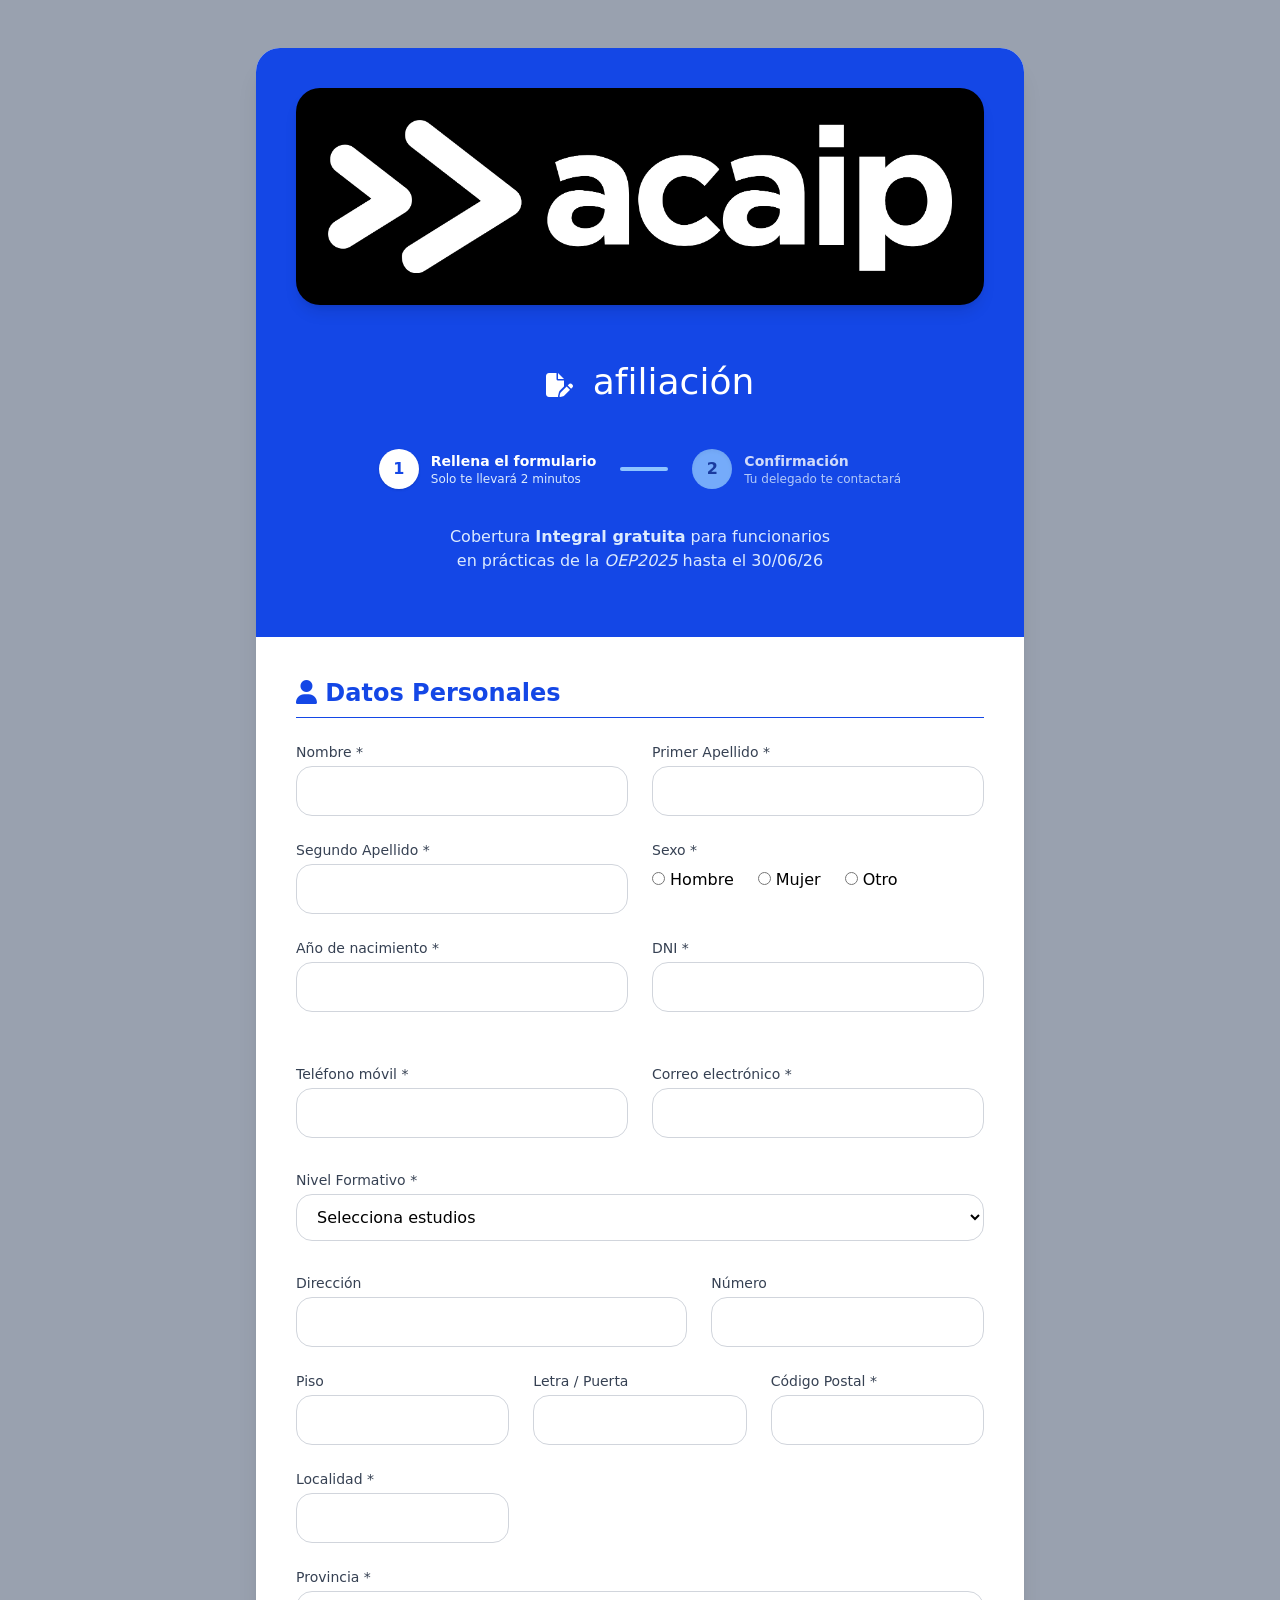
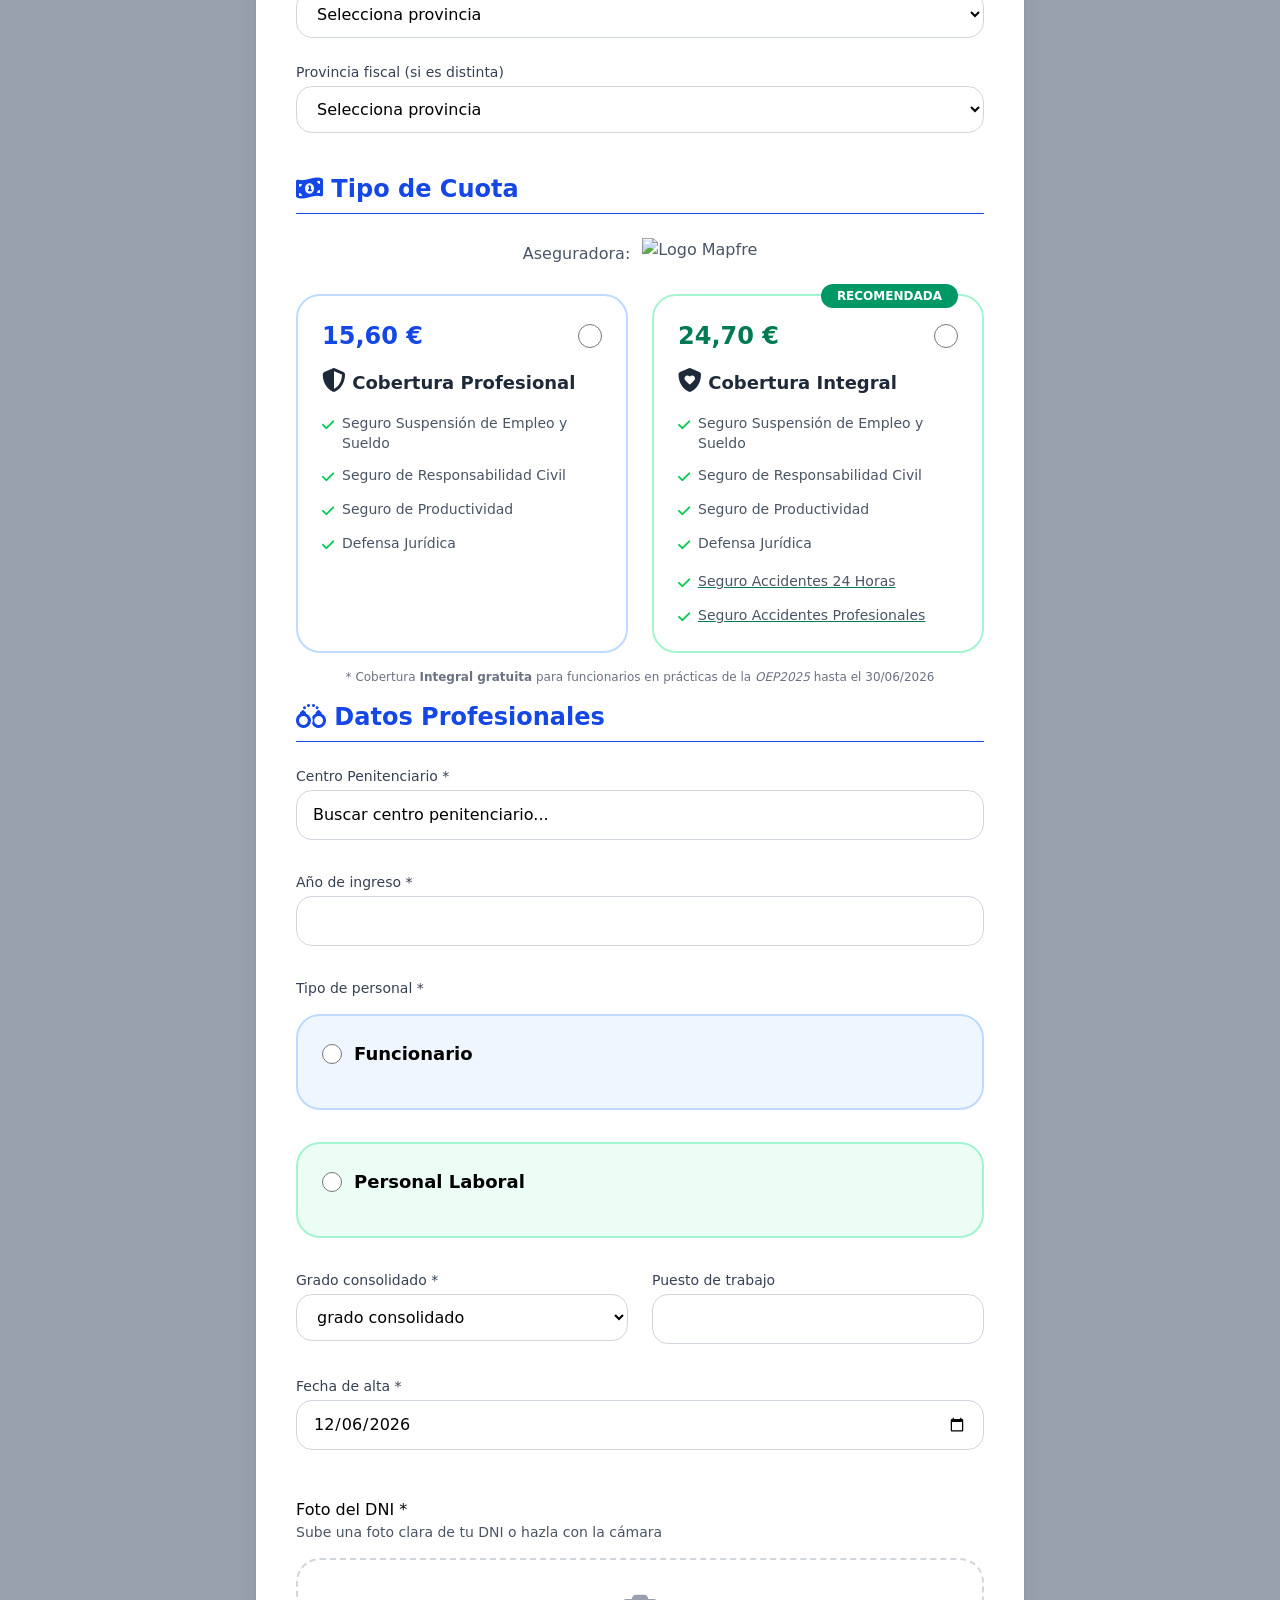
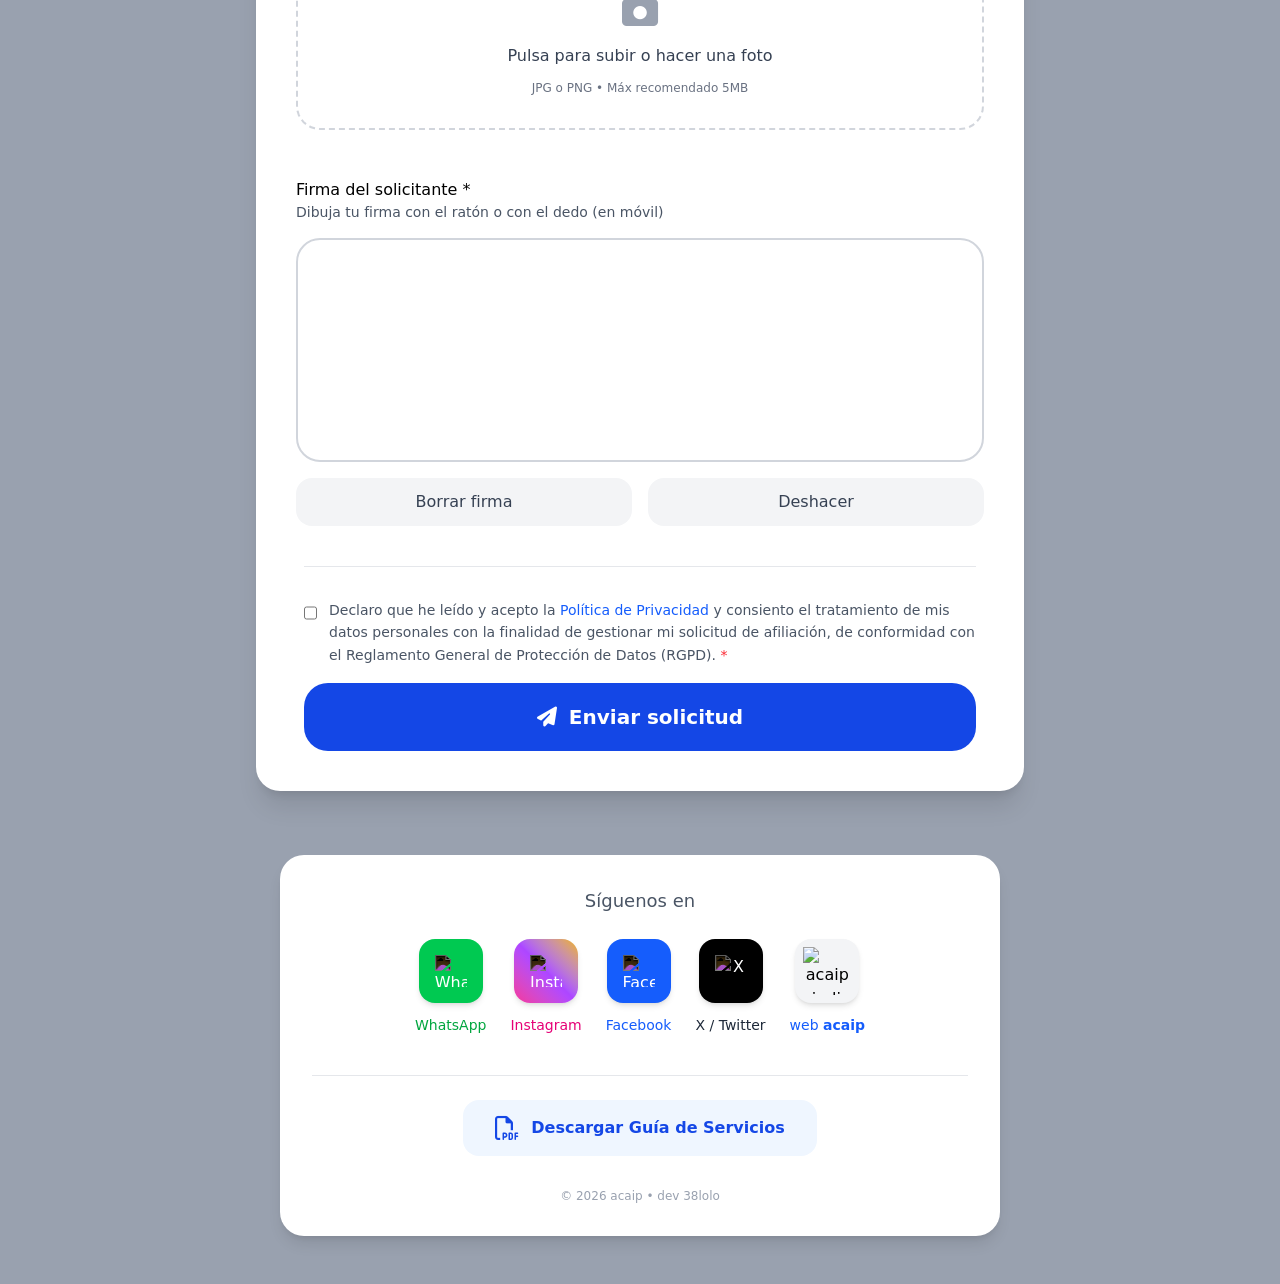
==== afiliate.html @ 7a41919f "landing y noticias" ====
<!DOCTYPE html>
<html lang="es">
    <head>
        <meta charset="UTF-8">
        <meta name="viewport" content="width=device-width, initial-scale=1.0">
        <title>Formulario de Afiliación</title>
        <link rel="stylesheet" href="https://cdnjs.cloudflare.com/ajax/libs/font-awesome/6.6.0/css/all.min.css">
        <link rel="stylesheet" href="./src/output.css">
        <link rel="icon" href="./assets/icons/favicon.ico">
        <link rel="icon" type="image/png" sizes="32x32" href="./assets/icons/favicon-32x32.png">
        <link rel="icon" type="image/png" sizes="16x16" href="./assets/icons/favicon-16x16.png">
        <link rel="apple-touch-icon" href="./assets/icons/apple-touch-icon.png">
        <link rel="manifest" href="site.webmanifest">
        
    </head>
    <body class="bg-gray-400 py-12 px-4">
        <div class="max-w-3xl mx-auto bg-white rounded-3xl shadow-xl overflow-hidden">
            <div class="block bg-blue-700 text-white p-10 text-center">
                
                
                <div class="logo-wrap">
                    <div class="block rounded-3xl shadow-lg p-8 text-center bg-black">
                        <img src="./assets/acaip.webp" alt="logo-acaip">
                    </div>
                </div>
                <br><br>
                <h1 class="text-4xl"><i class="fa-solid fa-file-pen text-2xl p-5"></i>afiliación</h1>
                <!--<h1 class="text-3xl"><i class="fa-solid fa-building-flag text-2xl"></i> C.P. Castellón</h1>-->
                <div class="mt-8 flex items-center justify-center gap-6">

                <!-- PASO 1 -->
                <div class="flex items-center gap-3">
                    <div class="w-10 h-10 rounded-full bg-white text-blue-700 flex items-center justify-center font-bold shadow">
                        1
                    </div>
                    <div class="text-left">
                        <p class="text-sm font-semibold">Rellena el formulario</p>
                        <p class="text-xs text-blue-100">Solo te llevará 2 minutos</p>
                    </div>
                </div>

                <!-- Línea -->
                <div class="w-12 h-1 bg-blue-300 rounded-full"></div>

                <!-- PASO 2 -->
                <div class="flex items-center gap-3 opacity-80">
                    <div class="w-10 h-10 rounded-full bg-blue-300 text-blue-900 flex items-center justify-center font-bold shadow-inner">
                        2
                    </div>
                    <div class="text-left">
                        <p class="text-sm font-semibold">Confirmación</p>
                        <p class="text-xs text-blue-100">Tu delegado te contactará</p>
                    </div>
                </div>

            </div>
                
                <!--<p class="mt-3 text-blue-100 text-lg">Por favor, rellena todos los datos con exactitud.</p>-->
                <br>
            
                <p class="mt-3 text-blue-100 text-normal text-balance">Cobertura <strong> Integral gratuita</strong> para funcionarios en prácticas de la <em>OEP2025</em> hasta el 30/06/26</p><br>
                
            </div>
            
            <form id="afiliacion-form" class="p-10 space-y-10">
                <input type="hidden" name="tiempo_fin" id="tiempo_fin">
                <!-- ==================== DATOS PERSONALES ==================== -->
                <div>
                    <h2 class="text-2xl font-bold text-blue-700 border-b pb-2 mb-6"><i class="fa-solid fa-user"></i> Datos Personales</h2>
                    <div class="grid grid-cols-1 md:grid-cols-2 gap-6">
                        <div>
                            <label class="block text-sm font-medium text-gray-700 mb-1">Nombre *</label>
                            <input type="text" id="nombre" name="nombre" required class="w-full px-4 py-3 border border-gray-300 rounded-2xl focus:outline-none focus:border-blue-500">
                        </div>
                        <div>
                            <label class="block text-sm font-medium text-gray-700 mb-1">Primer Apellido *</label>
                            <input type="text" id="apellido1" name="apellido1" required class="w-full px-4 py-3 border border-gray-300 rounded-2xl focus:outline-none focus:border-blue-500">
                        </div>
                        <div>
                            <label class="block text-sm font-medium text-gray-700 mb-1">Segundo Apellido *</label>
                            <input type="text" id="apellido2" name="apellido2" required class="w-full px-4 py-3 border border-gray-300 rounded-2xl focus:outline-none focus:border-blue-500">
                        </div>
                        <div>
                            <label class="block text-sm font-medium text-gray-700 mb-1">Sexo *</label>
                            <div class="flex gap-6 mt-2">
                                <label><input type="radio" name="sexo" value="Hombre" required> Hombre</label>
                                <label><input type="radio" name="sexo" value="Mujer"> Mujer</label>
                                <label><input type="radio" name="sexo" value="Otro"> Otro</label>
                            </div>
                        </div>
                        <div>
                            <label class="block text-sm font-medium text-gray-700 mb-1">Año de nacimiento *</label>
                            <input type="number" id="ano_nacimiento" name="ano_nacimiento" min="1900" max="2026" required class="w-full px-4 py-3 border border-gray-300 rounded-2xl focus:outline-none focus:border-blue-500">
                        </div>
                        <div>
                            <label class="block text-sm font-medium text-gray-700 mb-1">DNI *</label>
                            <input type="text" id="nif" name="nif" maxlength="9" class="w-full px-4 py-3 border border-gray-300 rounded-2xl focus:outline-none focus:border-blue-500">
                            <p id="dni-error" class="text-red-500 text-sm mt-2 h-5 opacity-0 transition-opacity text-center">
                                DNI no válido
                            </p>
                        </div>
                        <div>
                            <label class="block text-sm font-medium text-gray-700 mb-1">Teléfono móvil *</label>
                            <input type="tel" id="telefono" name="telefono" required class="w-full px-4 py-3 border border-gray-300 rounded-2xl focus:outline-none focus:border-blue-500">
                        </div>
                        <div>
                            <label class="block text-sm font-medium text-gray-700 mb-1">Correo electrónico *</label>
                            <input type="email" id="email" name="email" required class="w-full px-4 py-3 border border-gray-300 rounded-2xl focus:outline-none focus:border-blue-500">
                        </div>
                    </div>

                    <div class="md:col-span-12 mt-8">
                            <label class="block text-sm font-medium text-gray-700 mb-1">Nivel Formativo *</label>
                            <select id="nivel_formativo" name="nivel_formativo" required class="w-full px-4 py-3 border border-gray-300 rounded-2xl focus:outline-none focus:border-blue-500">
                                <option value="">Selecciona estudios</option>
                                <option value="Bachiller">Bachiller</option>
                                <option value="Técnico Superior">Técnico Superior</option>
                                <option value="Graduado universitario">Graduado universitario</option>
                                <option value="Diplomatura">Diplomatura</option>
                                <option value="Licenciatura">Licenciatura</option>
                                <option value="Ingeniería">Ingeniería</option>
                                <option value="Doctorado">Doctorado</option>
                            </select>
                    </div>

                    <!-- Dirección completa -->
                    <div class="mt-8 grid grid-cols-1 md:grid-cols-12 gap-6">
                        <div class="md:col-span-7">
                            <label class="block text-sm font-medium text-gray-700 mb-1">Dirección</label>
                            <input type="text" id="direccion" name="direccion" class="w-full px-4 py-3 border border-gray-300 rounded-2xl focus:outline-none focus:border-blue-500">
                        </div>
                        <div class="md:col-span-5">
                            <label class="block text-sm font-medium text-gray-700 mb-1">Número</label>
                            <input type="text" id="numero" name="numero" class="w-full px-4 py-3 border border-gray-300 rounded-2xl focus:outline-none focus:border-blue-500">
                        </div>
                        <div class="md:col-span-4">
                            <label class="block text-sm font-medium text-gray-700 mb-1">Piso</label>
                            <input type="text" id="piso" name="piso" class="w-full px-4 py-3 border border-gray-300 rounded-2xl focus:outline-none focus:border-blue-500">
                        </div>
                        <div class="md:col-span-4">
                            <label class="block text-sm font-medium text-gray-700 mb-1">Letra / Puerta</label>
                            <input type="text" id="letra_puerta" name="letra_puerta" class="w-full px-4 py-3 border border-gray-300 rounded-2xl focus:outline-none focus:border-blue-500">
                        </div>
                        <div class="md:col-span-4">
                            <label class="block text-sm font-medium text-gray-700 mb-1">Código Postal *</label>
                            <input type="text" id="codigo_postal" name="codigo_postal" required pattern="[0-9]{5}" maxlength="5" inputmode="numeric" class="w-full px-4 py-3 border border-gray-300 rounded-2xl focus:outline-none focus:border-blue-500">
                        </div>
                        <div class="md:col-span-4">
                            <label class="block text-sm font-medium text-gray-700 mb-1">Localidad *</label>
                            <input type="text" id="localidad" name="localidad" required maxlength="30" class="w-full px-4 py-3 border border-gray-300 rounded-2xl focus:outline-none focus:border-blue-500">
                        </div>
                        <div class="md:col-span-12">
                            <label class="block text-sm font-medium text-gray-700 mb-1">Provincia *</label>
                            <select id="provincia" name="provincia" required class="w-full px-4 py-3 border border-gray-300 rounded-2xl focus:outline-none focus:border-blue-500">
                                <option value=""> Selecciona provincia</option>
                                <option value="Álava">Álava</option>
                                <option value="Albacete">Albacete</option>
                                <option value="Alicante">Alicante</option>
                                <option value="Almería">Almería</option>
                                <option value="Asturias">Asturias</option>
                                <option value="Ávila">Ávila</option>
                                <option value="Badajoz">Badajoz</option>
                                <option value="Baleares">Baleares</option>
                                <option value="Barcelona">Barcelona</option>
                                <option value="Burgos">Burgos</option>
                                <option value="Cáceres">Cáceres</option>
                                <option value="Cádiz">Cádiz</option>
                                <option value="Cantabria">Cantabria</option>
                                <option value="Castellón">Castellón</option>
                                <option value="Ciudad Real">Ciudad Real</option>
                                <option value="Córdoba">Córdoba</option>
                                <option value="A Coruña">A Coruña</option>
                                <option value="Cuenca">Cuenca</option>
                                <option value="Girona">Girona</option>
                                <option value="Granada">Granada</option>
                                <option value="Guadalajara">Guadalajara</option>
                                <option value="Guipúzcoa">Guipúzcoa</option>
                                <option value="Huelva">Huelva</option>
                                <option value="Huesca">Huesca</option>
                                <option value="Jaén">Jaén</option>
                                <option value="León">León</option>
                                <option value="Lleida">Lleida</option>
                                <option value="Lugo">Lugo</option>
                                <option value="Madrid">Madrid</option>
                                <option value="Málaga">Málaga</option>
                                <option value="Murcia">Murcia</option>
                                <option value="Navarra">Navarra</option>
                                <option value="Ourense">Ourense</option>
                                <option value="Palencia">Palencia</option>
                                <option value="Las Palmas">Las Palmas</option>
                                <option value="Pontevedra">Pontevedra</option>
                                <option value="La Rioja">La Rioja</option>
                                <option value="Salamanca">Salamanca</option>
                                <option value="Santa Cruz de Tenerife">Santa Cruz de Tenerife</option>
                                <option value="Segovia">Segovia</option>
                                <option value="Sevilla">Sevilla</option>
                                <option value="Soria">Soria</option>
                                <option value="Tarragona">Tarragona</option>
                                <option value="Teruel">Teruel</option>
                                <option value="Toledo">Toledo</option>
                                <option value="Valencia">Valencia</option>
                                <option value="Valladolid">Valladolid</option>
                                <option value="Vizcaya">Vizcaya</option>
                                <option value="Zamora">Zamora</option>
                                <option value="Zaragoza">Zaragoza</option>
                                <option value="Ceuta">Ceuta</option>
                                <option value="Melilla">Melilla</option>
                            </select>
                        </div>
                        <div class="md:col-span-12">
                            <label class="block text-sm font-medium text-gray-700 mb-1">Provincia fiscal (si es distinta)</label>
                            <select id="provincia_fiscal" name="provincia_fiscal" class="w-full px-4 py-3 border border-gray-300 rounded-2xl focus:outline-none focus:border-blue-500">
                                <option value=""> Selecciona provincia</option>
                                <option value="Álava">Álava</option>
                                <option value="Albacete">Albacete</option>
                                <option value="Alicante">Alicante</option>
                                <option value="Almería">Almería</option>
                                <option value="Asturias">Asturias</option>
                                <option value="Ávila">Ávila</option>
                                <option value="Badajoz">Badajoz</option>
                                <option value="Baleares">Baleares</option>
                                <option value="Barcelona">Barcelona</option>
                                <option value="Burgos">Burgos</option>
                                <option value="Cáceres">Cáceres</option>
                                <option value="Cádiz">Cádiz</option>
                                <option value="Cantabria">Cantabria</option>
                                <option value="Castellón">Castellón</option>
                                <option value="Ciudad Real">Ciudad Real</option>
                                <option value="Córdoba">Córdoba</option>
                                <option value="A Coruña">A Coruña</option>
                                <option value="Cuenca">Cuenca</option>
                                <option value="Girona">Girona</option>
                                <option value="Granada">Granada</option>
                                <option value="Guadalajara">Guadalajara</option>
                                <option value="Guipúzcoa">Guipúzcoa</option>
                                <option value="Huelva">Huelva</option>
                                <option value="Huesca">Huesca</option>
                                <option value="Jaén">Jaén</option>
                                <option value="León">León</option>
                                <option value="Lleida">Lleida</option>
                                <option value="Lugo">Lugo</option>
                                <option value="Madrid">Madrid</option>
                                <option value="Málaga">Málaga</option>
                                <option value="Murcia">Murcia</option>
                                <option value="Navarra">Navarra</option>
                                <option value="Ourense">Ourense</option>
                                <option value="Palencia">Palencia</option>
                                <option value="Las Palmas">Las Palmas</option>
                                <option value="Pontevedra">Pontevedra</option>
                                <option value="La Rioja">La Rioja</option>
                                <option value="Salamanca">Salamanca</option>
                                <option value="Santa Cruz de Tenerife">Santa Cruz de Tenerife</option>
                                <option value="Segovia">Segovia</option>
                                <option value="Sevilla">Sevilla</option>
                                <option value="Soria">Soria</option>
                                <option value="Tarragona">Tarragona</option>
                                <option value="Teruel">Teruel</option>
                                <option value="Toledo">Toledo</option>
                                <option value="Valencia">Valencia</option>
                                <option value="Valladolid">Valladolid</option>
                                <option value="Vizcaya">Vizcaya</option>
                                <option value="Zamora">Zamora</option>
                                <option value="Zaragoza">Zaragoza</option>
                                <option value="Ceuta">Ceuta</option>
                                <option value="Melilla">Melilla</option>
                            </select>
                        </div>
                    </div>
                </div>

                <!-- ==================== TIPO DE CUOTA CON COBERTURAS Y MAPFRE ==================== -->
                <div>
                    <h2 class="text-2xl font-bold text-blue-700 border-b pb-2 mb-6"><i class="fa-solid fa-money-bill-1-wave"></i> Tipo de Cuota</h2>
                    
                    <div class="mb-6 flex items-center justify-center gap-3 text-gray-600">
                        <span class="font-medium">Aseguradora:</span>
                        <img src="./assets/mapfre.svg" 
                            alt="Logo Mapfre" 
                            class="h-8 w-auto">
                    </div>

                    <div class="grid grid-cols-1 md:grid-cols-2 gap-6">
            
                    <!-- Cuota cobertura profesional A - 15,60€ -->
                    <label class="cursor-pointer group">
                        <div class="h-full p-6 border-2 border-blue-200 rounded-3xl hover:border-blue-500 transition-all bg-white">
                            <div class="flex items-center justify-between mb-4">
                                <div class="text-2xl font-bold text-blue-700">15,60 €</div>
                                <input type="radio" name="tipo_cuota" value="cuota A 15,60€" required 
                                    class="w-6 h-6 accent-blue-600">
                            </div>
                            <h3 class="font-semibold text-lg mb-4 text-gray-800"><i class="fa-solid fa-shield-halved text-2xl"></i> Cobertura Profesional</h3>
                            
                            <ul class="space-y-3 text-sm text-gray-600">
                                <li class="flex items-start gap-2"><span class="text-green-500 mt-0.5"><i class="fa-solid fa-check"></i></span> Seguro Suspensión de Empleo y Sueldo</li>
                                <li class="flex items-start gap-2"><span class="text-green-500 mt-0.5"><i class="fa-solid fa-check"></i></span> Seguro de Responsabilidad Civil</li>
                                <li class="flex items-start gap-2"><span class="text-green-500 mt-0.5"><i class="fa-solid fa-check"></i></span> Seguro de Productividad</li>
                                <li class="flex items-start gap-2"><span class="text-green-500 mt-0.5"><i class="fa-solid fa-check"></i></span> Defensa Jurídica</li>
                                
                            </ul>
                        </div>
                    </label>

                    <!-- Cobertura integral - 24,70€ -->
                    <label class="cursor-pointer group">
                        <div class="h-full p-6 border-2 border-emerald-200 rounded-3xl hover:border-emerald-600 transition-all bg-white relative">
                            <div class="absolute -top-3 right-6 bg-emerald-600 text-white text-xs font-bold px-4 py-1 rounded-full">
                                RECOMENDADA
                            </div>
                            
                            <div class="flex items-center justify-between mb-4">
                                <div class="text-2xl font-bold text-emerald-700">24,70 €</div>
                                <input type="radio" name="tipo_cuota" value="cuota B 24,70€" 
                                    class="w-6 h-6 accent-emerald-600">
                            </div>
                            <h3 class="font-semibold text-lg mb-4 text-gray-800"><i class="fa-solid fa-shield-heart text-2xl"></i> Cobertura <strong>Integral</strong></h3>
                            
                            <ul class="space-y-3 text-sm text-gray-600">
                                <li class="flex items-start gap-2"><span class="text-green-500 mt-0.5"><i class="fa-solid fa-check"></i></span> Seguro Suspensión de Empleo y Sueldo</li>
                                <li class="flex items-start gap-2"><span class="text-green-500 mt-0.5"><i class="fa-solid fa-check"></i></span> Seguro de Responsabilidad Civil</li>
                                <li class="flex items-start gap-2"><span class="text-green-500 mt-0.5"><i class="fa-solid fa-check"></i></span> Seguro de Productividad</li>
                                <li class="flex items-start gap-2"><span class="text-green-500 mt-0.5"><i class="fa-solid fa-check"></i></span> Defensa Jurídica</li>
                            </ul>
                            <ul class="space-y-3 text-sm text-gray-600 mt-4 underline decoration-emerald-700">
                                <li class="flex items-start gap-2"><span class="text-green-500 mt-0.5"><i class="fa-solid fa-check"></i></span> Seguro Accidentes 24 Horas</li>
                                <li class="flex items-start gap-2"><span class="text-green-500 mt-0.5"><i class="fa-solid fa-check"></i></span> Seguro Accidentes Profesionales</li>
                            </ul>
                        </div>
                    </label>
                </div>
    
                <p class="text-center text-xs text-gray-500 mt-4 mb-4">
                    * Cobertura <strong> Integral gratuita</strong> para funcionarios en prácticas de la <em>OEP2025</em> hasta el 30/06/2026
                </p>
        

                <!-- ==================== DATOS PROFESIONALES ==================== -->
                <div>
                    <!--SECCION TITULO-->
                    <h2 class="text-2xl font-bold text-blue-700 border-b pb-2 mb-6"><i class="fa-solid fa-handcuffs"></i> Datos Profesionales</h2>
                    
                    <div class="space-y-8">
                        <!-- ==================== CENTRO PENITENCIARIO CON BÚSQUEDA ==================== -->
                        <div>
                            <label class="block text-sm font-medium text-gray-700 mb-1">Centro Penitenciario *</label>
                            
                            <div class="relative" id="centro-wrapper">
                                <!-- Input visible con búsqueda -->
                                <input type="text" 
                                    id="centro-search"
                                    placeholder="Buscar centro penitenciario..." 
                                    class="w-full px-4 py-3 border border-gray-300 rounded-2xl focus:outline-none focus:border-blue-500 bg-white cursor-pointer"
                                    required>
                                
                                <!-- Valor oculto que se enviará en el formulario -->
                                <input type="hidden" name="centro_penitenciario" id="centro-value">
                                
                                <!-- Lista desplegable con búsqueda -->
                                <div id="centro-list" 
                                    class="hidden absolute z-50 w-full mt-2 bg-white border border-gray-300 rounded-3xl shadow-xl max-h-80 overflow-auto py-2">
                                    
                                    <div class="px-4 py-2 text-xs text-gray-500 border-b"> tu centro</div>
                                    
                                    <!-- Aquí se generan todos los centros dinámicamente -->
                                </div>
                            </div>
                        </div>
                        <div>
                            <label class="block text-sm font-medium text-gray-700 mb-1">Año de ingreso *</label>
                            <input type="number" id="ano_ingreso" name="ano_ingreso" min="1970" max="2026" required class="w-full px-4 py-3 border border-gray-300 rounded-2xl focus:outline-none focus:border-blue-500">
                        </div>

                        <!-- Tipo de personal (separado en dos apartados) -->
                        <div>
                            <label class="block text-sm font-medium text-gray-700 mb-4">Tipo de personal *</label>
                            
                            <!-- Apartado Funcionario -->
                            <div class="mb-8 p-6 border-2 border-blue-200 rounded-3xl bg-blue-50">
                                <label class="flex items-center gap-3 text-lg font-semibold mb-4">
                                    <input type="radio" name="tipo_personal" value="Funcionario" required class="w-5 h-5 accent-blue-600">
                                    <span>Funcionario</span>
                                </label>
                                
                                <div id="grupo-funcionario" class="hidden pl-8 space-y-4">
                                    <p class="text-sm font-medium text-gray-700">Grupo:</p>
                                    <div class="grid grid-cols-2 gap-4">
                                        <label class="flex items-center gap-2"><input type="radio" name="grupo" value="A1" class="accent-blue-600"> A1</label>
                                        <label class="flex items-center gap-2"><input type="radio" name="grupo" value="A2" class="accent-blue-600"> A2</label>
                                        <label class="flex items-center gap-2"><input type="radio" name="grupo" value="C1" class="accent-blue-600"> C1</label>
                                        <label class="flex items-center gap-2"><input type="radio" name="grupo" value="C2" class="accent-blue-600"> C2</label>
                                    </div>
                                    <label class="flex items-center gap-2 mt-3">
                                        <input type="checkbox" id="en_practicas" name="en_practicas"> En prácticas
                                    </label>
                                </div>
                            </div>

                            <!-- Apartado Personal Laboral -->
                            <div class="p-6 border-2 border-emerald-200 rounded-3xl bg-emerald-50">
                                <label class="flex items-center gap-3 text-lg font-semibold mb-4">
                                    <input type="radio" name="tipo_personal" value="Personal Laboral" class="w-5 h-5 accent-emerald-600">
                                    <span>Personal Laboral</span>
                                </label>
                                
                                <div id="grupo-laboral" class="hidden pl-8 space-y-4">
                                    <p class="text-sm font-medium text-gray-700">Grupo:</p>
                                    <div class="grid grid-cols-2 gap-4">
                                        <label class="flex items-center gap-2"><input type="radio" name="grupo" value="M3" class="accent-emerald-600"> M3</label>
                                        <label class="flex items-center gap-2"><input type="radio" name="grupo" value="M2" class="accent-emerald-600"> M2</label>
                                        <label class="flex items-center gap-2"><input type="radio" name="grupo" value="M1" class="accent-emerald-600"> M1</label>
                                        <label class="flex items-center gap-2"><input type="radio" name="grupo" value="E2" class="accent-emerald-600"> E2</label>
                                        <label class="flex items-center gap-2"><input type="radio" name="grupo" value="E1" class="accent-emerald-600"> E1</label>
                                        <label class="flex items-center gap-2"><input type="radio" name="grupo" value="E0" class="accent-emerald-600"> E0</label>
                                    </div>
                                </div>
                            </div>
                        </div>

                        <!-- Campos comunes -->
                        <div class="grid grid-cols-1 md:grid-cols-2 gap-6">
                            <div>
                                <label class="block text-sm font-medium text-gray-700 mb-1">Grado consolidado *</label>
                                <select id="grado_consolidado" name="grado_consolidado" required class="w-full px-4 py-3 border border-gray-300 rounded-2xl focus:outline-none focus:border-blue-500 bg-white">
                                    <option value=""> grado consolidado</option>
                                    <option value="Sin consolidar">Sin consolidar</option>
                                    <option value="16">16</option>
                                    <option value="17">17</option>
                                    <option value="18">18</option>
                                    <option value="19">19</option>
                                    <option value="20">20</option>
                                    <option value="21">21</option>
                                    <option value="22">22</option>
                                    <option value="Otros">Otros (especificar)</option>
                                </select>
                            </div>
                            <div>
                                <label class="block text-sm font-medium text-gray-700 mb-1">Puesto de trabajo</label>
                                <input type="text" id="puesto_trabajo" name="puesto_trabajo" class="w-full px-4 py-3 border border-gray-300 rounded-2xl focus:outline-none focus:border-blue-500">
                            </div>
                        </div>

                        <div>
                            <label class="block text-sm font-medium text-gray-700 mb-1">Fecha de alta *</label>
                            <!-- <input type="date" name="fecha_alta" required class="w-full px-4 py-3 border border-gray-300 rounded-2xl focus:outline-none focus:border-blue-500"> -->
                            <input type="date" 
                                id="fecha_alta" 
                                name="fecha_alta" 
                                required 
                                class="w-full px-4 py-3 border border-gray-300 rounded-2xl focus:outline-none focus:border-blue-500">
                        </div>
                    </div>
                </div>
                
                <!-- ==================== CAMPO FOTO DNI ==================== -->
                <div class="mt-12">
                    <h2 class="section-title">Foto del DNI *</h2>
                    <p class="text-sm text-gray-600 mb-4">
                        Sube una foto clara de tu DNI o hazla con la cámara
                    </p>

                    <!-- Zona clicable -->
                    <label for="dniFoto" 
                        class="block border-2 border-dashed border-gray-300 rounded-3xl p-8 bg-white text-center cursor-pointer hover:border-gray-400 transition">

                        <div id="dni-placeholder" class="flex flex-col items-center justify-center gap-3">
                            <!-- Icono -->
                            <div class="text-gray-400 text-4xl"><i class="fa-solid fa-camera"></i></i></div>

                            <p class="text-gray-700 font-medium">
                                Pulsa para subir o hacer una foto
                            </p>

                            <p class="text-xs text-gray-500">
                                JPG o PNG • Máx recomendado 5MB
                            </p>
                        </div>

                        <!-- Preview -->
                        <div id="dni-preview-container" class="hidden">
                            <img id="previewDni" 
                                class="mx-auto rounded-2xl max-h-64 border shadow-sm" />

                            <p class="text-sm text-gray-500 mt-3">
                                Pulsa para cambiar la imagen
                            </p>
                        </div>
                    </label>

                    <!-- Input real oculto -->
                    <input 
                        type="file" 
                        id="dniFoto" 
                        accept="image/*" 
                        capture="environment"
                        class="hidden"
                        required
                    >

                    <!-- Campo base64 -->
                    <input type="hidden" name="dni_base64" id="dni-base64" required>
                </div>

                <!-- ==================== CAMPO DE FIRMA DIGITAL ==================== -->
                    <div class="mt-12">
                    <h2 class="section-title">Firma del solicitante *</h2>
                    <p class="text-sm text-gray-600 mb-4">Dibuja tu firma con el ratón o con el dedo (en móvil)</p>
                    
                    <div class="border-2 border-gray-300 rounded-3xl overflow-hidden bg-white">
                        <canvas id="signature-canvas" 
                                class="w-full touch-action-none"
                                style="height: 220px; width: 100%; touch-action: none; -ms-touch-action: none"></canvas>
                    </div>
                        
                    <!-- Campo oculto donde se guardará la firma en base64 -->
                        <input type="hidden" name="firma" id="firma-data" required>

                    <div class="flex gap-4 mt-4">
                        <button type="button" id="clear-signature"
                                class="flex-1 bg-gray-100 hover:bg-gray-200 transition py-3 rounded-2xl text-gray-700 font-medium">
                            Borrar firma
                        </button>
                        <button type="button" id="undo-signature"
                                class="flex-1 bg-gray-100 hover:bg-gray-200 transition py-3 rounded-2xl text-gray-700 font-medium">
                            Deshacer
                        </button>
                    </div>

                    
                </div>
                <div class="mt-6 text-xs text-gray-600 px-2">
                <!-- CHECKBOX LOPD / Consentimiento -->
                <div class="mt-10 pt-8 border-t border-gray-200">
                    <label class="flex items-start gap-3 cursor-pointer">
                        <input type="checkbox" 
                            id="acepta_privacidad"
                            name="acepta_privacidad" 
                            required 
                            class="mt-1 w-5 h-5 accent-blue-600">
                        <span class="text-sm text-gray-600 leading-relaxed">
                            Declaro que he leído y acepto la 

                            <a href=".docs/proteccion_datos"
                                download="Politica_privacidad_acaip.pdf"
                                class="text-blue-600 hover:underline font-medium">
                                Política de Privacidad
                            </a>
                            y consiento el tratamiento de mis datos personales con la finalidad de gestionar mi solicitud de afiliación, 
                            de conformidad con el Reglamento General de Protección de Datos (RGPD).
                            <span class="text-red-500">*</span>
                        </span>
                    </label>
                </div>
                <br>
        
                <button type="submit" 
                        class="w-full bg-blue-700 hover:bg-blue-800 transition py-5 rounded-3xl text-white font-semibold text-xl flex items-center justify-center gap-3">
                    <i class="fas fa-paper-plane"></i>
                    
                    Enviar solicitud
                </button>
            <!--<div id="form-message" class="mt-6 p-5 rounded-2xl text-center text-lg"></div>-->
            </form>
        </div></div>
        <!-- ==================== FOOTER / ENLACES SOCIALES ==================== -->
        
    </div>
        <div class="max-w-3xl mx-auto mt-16 px-6">
            <div class="bg-white rounded-3xl shadow-lg p-8 text-center">
                <p class="text-gray-600 mb-6 text-lg">Síguenos en</p>
                
                <div class="flex flex-wrap justify-center gap-6 mb-10">

                    <!-- WhatsApp -->
                    <a href="https://whatsapp.com/channel/0029Vb6Dk1bJP218Zcq60j3J" 
                    target="_blank"
                    class="flex flex-col items-center group">
                        <div class="w-16 h-16 bg-green-500 hover:bg-green-600 transition rounded-2xl flex items-center justify-center shadow-md group-hover:scale-110">
                            <img src="https://cdn.jsdelivr.net/gh/simple-icons/simple-icons/icons/whatsapp.svg" 
                                alt="WhatsApp" class="w-8 h-8 invert">
                        </div>
                        <span class="mt-3 text-sm font-medium text-green-600">WhatsApp</span>
                    </a>

                    <!-- Instagram -->
                    <a href="https://www.instagram.com/acaipsindicato/" 
                    target="_blank"
                    class="flex flex-col items-center group">
                        <div class="w-16 h-16 bg-linear-to-tr from-pink-500 via-purple-500 to-yellow-500 hover:brightness-110 transition rounded-2xl flex items-center justify-center shadow-md group-hover:scale-110">
                            <img src="https://cdn.jsdelivr.net/gh/simple-icons/simple-icons/icons/instagram.svg" 
                                alt="Instagram" class="w-8 h-8 invert">
                        </div>
                        <span class="mt-3 text-sm font-medium text-pink-600">Instagram</span>
                    </a>

                    <!-- Facebook -->
                    <a href="https://www.facebook.com/acaipsindicato" 
                    target="_blank"
                    class="flex flex-col items-center group">
                        <div class="w-16 h-16 bg-blue-600 hover:bg-blue-700 transition rounded-2xl flex items-center justify-center shadow-md group-hover:scale-110">
                            <img src="https://cdn.jsdelivr.net/gh/simple-icons/simple-icons/icons/facebook.svg" 
                                alt="Facebook" class="w-8 h-8 invert">
                        </div>
                        <span class="mt-3 text-sm font-medium text-blue-600">Facebook</span>
                    </a>

                    <!-- Twitter / X -->
                    <a href="https://x.com/AcaipSindicato" 
                    target="_blank"
                    class="flex flex-col items-center group">
                        <div class="w-16 h-16 bg-black hover:bg-gray-800 transition rounded-2xl flex items-center justify-center shadow-md group-hover:scale-110">
                            <img src="https://cdn.jsdelivr.net/gh/simple-icons/simple-icons/icons/x.svg" 
                                alt="X" class="w-8 h-8 invert">
                        </div>
                        <span class="mt-3 text-sm font-medium text-gray-800">X / Twitter</span>
                    </a>

                    <!-- acaip -->
                    <a href="https://acaip.es" 
                    target="_blank"
                    class="flex flex-col items-center group">
                        <div class="w-16 h-16 hover: bg-gray-100 transition rounded-2xl flex items-center justify-center shadow-md group-hover:scale-110">
                            <img src="./assets/icons/android-chrome-512x512.png" 
                                alt="acaip sindicato" class="w-12 h-12  inverted">
                        </div>
                        <span class="mt-3 text-sm font-medium text-blue-600">web <strong>acaip</strong></span>
                    </a>

                </div>

                <!-- Enlace a la Guía de Servicios -->
                <div class="pt-6 border-t border-gray-200">
                    <a href="./docs/guia.pdf"
                        download="Guía de servicios 2026.pdf"
                        class="inline-flex items-center gap-3 bg-blue-50 hover:bg-blue-100 transition px-8 py-4 rounded-2xl text-blue-700 font-semibold">
                        <i class="fa-regular fa-file-pdf text-2xl"></i>
                        Descargar Guía de Servicios
                    </a>
                </div>

                <p class="text-xs text-gray-400 mt-8">
                    © 2026 acaip • dev 38lolo
                </p>
            </div>
        </div>
        
        
        <!-- sitio correcto para cargar los SCRIPTS JS -->

        <!--<script type="text/javascript" src="https://cdn.jsdelivr.net/npm/@emailjs/browser@4/dist/email.min.js"></script>-->
        <script src="https://cdn.jsdelivr.net/npm/signature_pad@4.2.0/dist/signature_pad.umd.min.js"></script>
        <script src="src/scripts.js"></script>
    </body>
</html>
---- src/output.css ----
/*! tailwindcss v4.2.4 | MIT License | https://tailwindcss.com */
@layer properties;
@layer theme, base, components, utilities;
@layer theme {
  :root, :host {
    --font-sans: ui-sans-serif, system-ui, sans-serif, "Apple Color Emoji",
      "Segoe UI Emoji", "Segoe UI Symbol", "Noto Color Emoji";
    --font-mono: ui-monospace, SFMono-Regular, Menlo, Monaco, Consolas, "Liberation Mono",
      "Courier New", monospace;
    --color-red-500: oklch(63.7% 0.237 25.331);
    --color-yellow-500: oklch(79.5% 0.184 86.047);
    --color-green-200: oklch(92.5% 0.084 155.995);
    --color-green-400: oklch(79.2% 0.209 151.711);
    --color-green-500: oklch(72.3% 0.219 149.579);
    --color-green-600: oklch(62.7% 0.194 149.214);
    --color-emerald-50: oklch(97.9% 0.021 166.113);
    --color-emerald-200: oklch(90.5% 0.093 164.15);
    --color-emerald-600: oklch(59.6% 0.145 163.225);
    --color-emerald-700: oklch(50.8% 0.118 165.612);
    --color-blue-50: oklch(97% 0.014 254.604);
    --color-blue-100: oklch(93.2% 0.032 255.585);
    --color-blue-200: oklch(88.2% 0.059 254.128);
    --color-blue-300: oklch(80.9% 0.105 251.813);
    --color-blue-500: oklch(62.3% 0.214 259.815);
    --color-blue-600: oklch(54.6% 0.245 262.881);
    --color-blue-700: oklch(48.8% 0.243 264.376);
    --color-blue-800: oklch(42.4% 0.199 265.638);
    --color-blue-900: oklch(37.9% 0.146 265.522);
    --color-indigo-100: oklch(93% 0.034 272.788);
    --color-purple-500: oklch(62.7% 0.265 303.9);
    --color-pink-500: oklch(65.6% 0.241 354.308);
    --color-pink-600: oklch(59.2% 0.249 0.584);
    --color-slate-50: oklch(98.4% 0.003 247.858);
    --color-slate-600: oklch(44.6% 0.043 257.281);
    --color-slate-800: oklch(27.9% 0.041 260.031);
    --color-slate-900: oklch(20.8% 0.042 265.755);
    --color-gray-50: oklch(98.5% 0.002 247.839);
    --color-gray-100: oklch(96.7% 0.003 264.542);
    --color-gray-200: oklch(92.8% 0.006 264.531);
    --color-gray-300: oklch(87.2% 0.01 258.338);
    --color-gray-400: oklch(70.7% 0.022 261.325);
    --color-gray-500: oklch(55.1% 0.027 264.364);
    --color-gray-600: oklch(44.6% 0.03 256.802);
    --color-gray-700: oklch(37.3% 0.034 259.733);
    --color-gray-800: oklch(27.8% 0.033 256.848);
    --color-black: #000;
    --color-white: #fff;
    --spacing: 0.25rem;
    --container-lg: 32rem;
    --container-3xl: 48rem;
    --container-7xl: 80rem;
    --text-xs: 0.75rem;
    --text-xs--line-height: calc(1 / 0.75);
    --text-sm: 0.875rem;
    --text-sm--line-height: calc(1.25 / 0.875);
    --text-lg: 1.125rem;
    --text-lg--line-height: calc(1.75 / 1.125);
    --text-xl: 1.25rem;
    --text-xl--line-height: calc(1.75 / 1.25);
    --text-2xl: 1.5rem;
    --text-2xl--line-height: calc(2 / 1.5);
    --text-3xl: 1.875rem;
    --text-3xl--line-height: calc(2.25 / 1.875);
    --text-4xl: 2.25rem;
    --text-4xl--line-height: calc(2.5 / 2.25);
    --font-weight-medium: 500;
    --font-weight-semibold: 600;
    --font-weight-bold: 700;
    --font-weight-extrabold: 800;
    --font-weight-black: 900;
    --tracking-tight: -0.025em;
    --leading-tight: 1.25;
    --leading-relaxed: 1.625;
    --radius-md: 0.375rem;
    --radius-lg: 0.5rem;
    --radius-2xl: 1rem;
    --radius-3xl: 1.5rem;
    --ease-out: cubic-bezier(0, 0, 0.2, 1);
    --blur-sm: 8px;
    --default-transition-duration: 150ms;
    --default-transition-timing-function: cubic-bezier(0.4, 0, 0.2, 1);
    --default-font-family: var(--font-sans);
    --default-mono-font-family: var(--font-mono);
  }
}
@layer base {
  *, ::after, ::before, ::backdrop, ::file-selector-button {
    box-sizing: border-box;
    margin: 0;
    padding: 0;
    border: 0 solid;
  }
  html, :host {
    line-height: 1.5;
    -webkit-text-size-adjust: 100%;
    tab-size: 4;
    font-family: var(--default-font-family, ui-sans-serif, system-ui, sans-serif, "Apple Color Emoji", "Segoe UI Emoji", "Segoe UI Symbol", "Noto Color Emoji");
    font-feature-settings: var(--default-font-feature-settings, normal);
    font-variation-settings: var(--default-font-variation-settings, normal);
    -webkit-tap-highlight-color: transparent;
  }
  hr {
    height: 0;
    color: inherit;
    border-top-width: 1px;
  }
  abbr:where([title]) {
    -webkit-text-decoration: underline dotted;
    text-decoration: underline dotted;
  }
  h1, h2, h3, h4, h5, h6 {
    font-size: inherit;
    font-weight: inherit;
  }
  a {
    color: inherit;
    -webkit-text-decoration: inherit;
    text-decoration: inherit;
  }
  b, strong {
    font-weight: bolder;
  }
  code, kbd, samp, pre {
    font-family: var(--default-mono-font-family, ui-monospace, SFMono-Regular, Menlo, Monaco, Consolas, "Liberation Mono", "Courier New", monospace);
    font-feature-settings: var(--default-mono-font-feature-settings, normal);
    font-variation-settings: var(--default-mono-font-variation-settings, normal);
    font-size: 1em;
  }
  small {
    font-size: 80%;
  }
  sub, sup {
    font-size: 75%;
    line-height: 0;
    position: relative;
    vertical-align: baseline;
  }
  sub {
    bottom: -0.25em;
  }
  sup {
    top: -0.5em;
  }
  table {
    text-indent: 0;
    border-color: inherit;
    border-collapse: collapse;
  }
  :-moz-focusring {
    outline: auto;
  }
  progress {
    vertical-align: baseline;
  }
  summary {
    display: list-item;
  }
  ol, ul, menu {
    list-style: none;
  }
  img, svg, video, canvas, audio, iframe, embed, object {
    display: block;
    vertical-align: middle;
  }
  img, video {
    max-width: 100%;
    height: auto;
  }
  button, input, select, optgroup, textarea, ::file-selector-button {
    font: inherit;
    font-feature-settings: inherit;
    font-variation-settings: inherit;
    letter-spacing: inherit;
    color: inherit;
    border-radius: 0;
    background-color: transparent;
    opacity: 1;
  }
  :where(select:is([multiple], [size])) optgroup {
    font-weight: bolder;
  }
  :where(select:is([multiple], [size])) optgroup option {
    padding-inline-start: 20px;
  }
  ::file-selector-button {
    margin-inline-end: 4px;
  }
  ::placeholder {
    opacity: 1;
  }
  @supports (not (-webkit-appearance: -apple-pay-button))  or (contain-intrinsic-size: 1px) {
    ::placeholder {
      color: currentcolor;
      @supports (color: color-mix(in lab, red, red)) {
        color: color-mix(in oklab, currentcolor 50%, transparent);
      }
    }
  }
  textarea {
    resize: vertical;
  }
  ::-webkit-search-decoration {
    -webkit-appearance: none;
  }
  ::-webkit-date-and-time-value {
    min-height: 1lh;
    text-align: inherit;
  }
  ::-webkit-datetime-edit {
    display: inline-flex;
  }
  ::-webkit-datetime-edit-fields-wrapper {
    padding: 0;
  }
  ::-webkit-datetime-edit, ::-webkit-datetime-edit-year-field, ::-webkit-datetime-edit-month-field, ::-webkit-datetime-edit-day-field, ::-webkit-datetime-edit-hour-field, ::-webkit-datetime-edit-minute-field, ::-webkit-datetime-edit-second-field, ::-webkit-datetime-edit-millisecond-field, ::-webkit-datetime-edit-meridiem-field {
    padding-block: 0;
  }
  ::-webkit-calendar-picker-indicator {
    line-height: 1;
  }
  :-moz-ui-invalid {
    box-shadow: none;
  }
  button, input:where([type="button"], [type="reset"], [type="submit"]), ::file-selector-button {
    appearance: button;
  }
  ::-webkit-inner-spin-button, ::-webkit-outer-spin-button {
    height: auto;
  }
  [hidden]:where(:not([hidden="until-found"])) {
    display: none !important;
  }
}
@layer utilities {
  .visible {
    visibility: visible;
  }
  .absolute {
    position: absolute;
  }
  .relative {
    position: relative;
  }
  .sticky {
    position: sticky;
  }
  .-top-3 {
    top: calc(var(--spacing) * -3);
  }
  .top-0 {
    top: calc(var(--spacing) * 0);
  }
  .right-6 {
    right: calc(var(--spacing) * 6);
  }
  .z-10 {
    z-index: 10;
  }
  .z-20 {
    z-index: 20;
  }
  .z-50 {
    z-index: 50;
  }
  .container {
    width: 100%;
    @media (width >= 40rem) {
      max-width: 40rem;
    }
    @media (width >= 48rem) {
      max-width: 48rem;
    }
    @media (width >= 64rem) {
      max-width: 64rem;
    }
    @media (width >= 80rem) {
      max-width: 80rem;
    }
    @media (width >= 96rem) {
      max-width: 96rem;
    }
  }
  .mx-auto {
    margin-inline: auto;
  }
  .-mt-60 {
    margin-top: calc(var(--spacing) * -60);
  }
  .mt-0\.5 {
    margin-top: calc(var(--spacing) * 0.5);
  }
  .mt-1 {
    margin-top: calc(var(--spacing) * 1);
  }
  .mt-2 {
    margin-top: calc(var(--spacing) * 2);
  }
  .mt-3 {
    margin-top: calc(var(--spacing) * 3);
  }
  .mt-4 {
    margin-top: calc(var(--spacing) * 4);
  }
  .mt-6 {
    margin-top: calc(var(--spacing) * 6);
  }
  .mt-8 {
    margin-top: calc(var(--spacing) * 8);
  }
  .mt-10 {
    margin-top: calc(var(--spacing) * 10);
  }
  .mt-12 {
    margin-top: calc(var(--spacing) * 12);
  }
  .mt-16 {
    margin-top: calc(var(--spacing) * 16);
  }
  .mb-1 {
    margin-bottom: calc(var(--spacing) * 1);
  }
  .mb-2 {
    margin-bottom: calc(var(--spacing) * 2);
  }
  .mb-4 {
    margin-bottom: calc(var(--spacing) * 4);
  }
  .mb-6 {
    margin-bottom: calc(var(--spacing) * 6);
  }
  .mb-8 {
    margin-bottom: calc(var(--spacing) * 8);
  }
  .mb-10 {
    margin-bottom: calc(var(--spacing) * 10);
  }
  .mb-12 {
    margin-bottom: calc(var(--spacing) * 12);
  }
  .block {
    display: block;
  }
  .flex {
    display: flex;
  }
  .grid {
    display: grid;
  }
  .hidden {
    display: none;
  }
  .inline-block {
    display: inline-block;
  }
  .inline-flex {
    display: inline-flex;
  }
  .h-1 {
    height: calc(var(--spacing) * 1);
  }
  .h-5 {
    height: calc(var(--spacing) * 5);
  }
  .h-6 {
    height: calc(var(--spacing) * 6);
  }
  .h-8 {
    height: calc(var(--spacing) * 8);
  }
  .h-10 {
    height: calc(var(--spacing) * 10);
  }
  .h-12 {
    height: calc(var(--spacing) * 12);
  }
  .h-16 {
    height: calc(var(--spacing) * 16);
  }
  .h-24 {
    height: calc(var(--spacing) * 24);
  }
  .h-auto {
    height: auto;
  }
  .h-full {
    height: 100%;
  }
  .max-h-64 {
    max-height: calc(var(--spacing) * 64);
  }
  .max-h-80 {
    max-height: calc(var(--spacing) * 80);
  }
  .min-h-screen {
    min-height: 100vh;
  }
  .w-5 {
    width: calc(var(--spacing) * 5);
  }
  .w-6 {
    width: calc(var(--spacing) * 6);
  }
  .w-8 {
    width: calc(var(--spacing) * 8);
  }
  .w-10 {
    width: calc(var(--spacing) * 10);
  }
  .w-12 {
    width: calc(var(--spacing) * 12);
  }
  .w-16 {
    width: calc(var(--spacing) * 16);
  }
  .w-24 {
    width: calc(var(--spacing) * 24);
  }
  .w-\[80\%\] {
    width: 80%;
  }
  .w-auto {
    width: auto;
  }
  .w-full {
    width: 100%;
  }
  .max-w-3xl {
    max-width: var(--container-3xl);
  }
  .max-w-7xl {
    max-width: var(--container-7xl);
  }
  .max-w-lg {
    max-width: var(--container-lg);
  }
  .flex-1 {
    flex: 1;
  }
  .transform {
    transform: var(--tw-rotate-x,) var(--tw-rotate-y,) var(--tw-rotate-z,) var(--tw-skew-x,) var(--tw-skew-y,);
  }
  .cursor-pointer {
    cursor: pointer;
  }
  .resize {
    resize: both;
  }
  .grid-cols-1 {
    grid-template-columns: repeat(1, minmax(0, 1fr));
  }
  .grid-cols-2 {
    grid-template-columns: repeat(2, minmax(0, 1fr));
  }
  .flex-col {
    flex-direction: column;
  }
  .flex-wrap {
    flex-wrap: wrap;
  }
  .items-center {
    align-items: center;
  }
  .items-start {
    align-items: flex-start;
  }
  .justify-between {
    justify-content: space-between;
  }
  .justify-center {
    justify-content: center;
  }
  .gap-2 {
    gap: calc(var(--spacing) * 2);
  }
  .gap-3 {
    gap: calc(var(--spacing) * 3);
  }
  .gap-4 {
    gap: calc(var(--spacing) * 4);
  }
  .gap-6 {
    gap: calc(var(--spacing) * 6);
  }
  .gap-10 {
    gap: calc(var(--spacing) * 10);
  }
  .space-y-3 {
    :where(& > :not(:last-child)) {
      --tw-space-y-reverse: 0;
      margin-block-start: calc(calc(var(--spacing) * 3) * var(--tw-space-y-reverse));
      margin-block-end: calc(calc(var(--spacing) * 3) * calc(1 - var(--tw-space-y-reverse)));
    }
  }
  .space-y-4 {
    :where(& > :not(:last-child)) {
      --tw-space-y-reverse: 0;
      margin-block-start: calc(calc(var(--spacing) * 4) * var(--tw-space-y-reverse));
      margin-block-end: calc(calc(var(--spacing) * 4) * calc(1 - var(--tw-space-y-reverse)));
    }
  }
  .space-y-8 {
    :where(& > :not(:last-child)) {
      --tw-space-y-reverse: 0;
      margin-block-start: calc(calc(var(--spacing) * 8) * var(--tw-space-y-reverse));
      margin-block-end: calc(calc(var(--spacing) * 8) * calc(1 - var(--tw-space-y-reverse)));
    }
  }
  .space-y-10 {
    :where(& > :not(:last-child)) {
      --tw-space-y-reverse: 0;
      margin-block-start: calc(calc(var(--spacing) * 10) * var(--tw-space-y-reverse));
      margin-block-end: calc(calc(var(--spacing) * 10) * calc(1 - var(--tw-space-y-reverse)));
    }
  }
  .overflow-auto {
    overflow: auto;
  }
  .overflow-hidden {
    overflow: hidden;
  }
  .rounded-2xl {
    border-radius: var(--radius-2xl);
  }
  .rounded-3xl {
    border-radius: var(--radius-3xl);
  }
  .rounded-\[2\.5rem\] {
    border-radius: 2.5rem;
  }
  .rounded-full {
    border-radius: calc(infinity * 1px);
  }
  .rounded-lg {
    border-radius: var(--radius-lg);
  }
  .rounded-md {
    border-radius: var(--radius-md);
  }
  .border {
    border-style: var(--tw-border-style);
    border-width: 1px;
  }
  .border-2 {
    border-style: var(--tw-border-style);
    border-width: 2px;
  }
  .border-t {
    border-top-style: var(--tw-border-style);
    border-top-width: 1px;
  }
  .border-b {
    border-bottom-style: var(--tw-border-style);
    border-bottom-width: 1px;
  }
  .border-dashed {
    --tw-border-style: dashed;
    border-style: dashed;
  }
  .border-blue-200 {
    border-color: var(--color-blue-200);
  }
  .border-emerald-200 {
    border-color: var(--color-emerald-200);
  }
  .border-gray-200 {
    border-color: var(--color-gray-200);
  }
  .border-gray-300 {
    border-color: var(--color-gray-300);
  }
  .border-green-500 {
    border-color: var(--color-green-500);
  }
  .border-red-500 {
    border-color: var(--color-red-500);
  }
  .border-white {
    border-color: var(--color-white);
  }
  .bg-black {
    background-color: var(--color-black);
  }
  .bg-blue-50 {
    background-color: var(--color-blue-50);
  }
  .bg-blue-300 {
    background-color: var(--color-blue-300);
  }
  .bg-blue-500 {
    background-color: var(--color-blue-500);
  }
  .bg-blue-600 {
    background-color: var(--color-blue-600);
  }
  .bg-blue-700 {
    background-color: var(--color-blue-700);
  }
  .bg-emerald-50 {
    background-color: var(--color-emerald-50);
  }
  .bg-emerald-600 {
    background-color: var(--color-emerald-600);
  }
  .bg-gray-50 {
    background-color: var(--color-gray-50);
  }
  .bg-gray-100 {
    background-color: var(--color-gray-100);
  }
  .bg-gray-400 {
    background-color: var(--color-gray-400);
  }
  .bg-green-500 {
    background-color: var(--color-green-500);
  }
  .bg-slate-800 {
    background-color: var(--color-slate-800);
  }
  .bg-white {
    background-color: var(--color-white);
  }
  .bg-white\/80 {
    background-color: color-mix(in srgb, #fff 80%, transparent);
    @supports (color: color-mix(in lab, red, red)) {
      background-color: color-mix(in oklab, var(--color-white) 80%, transparent);
    }
  }
  .bg-linear-to-br {
    --tw-gradient-position: to bottom right;
    @supports (background-image: linear-gradient(in lab, red, red)) {
      --tw-gradient-position: to bottom right in oklab;
    }
    background-image: linear-gradient(var(--tw-gradient-stops));
  }
  .bg-linear-to-tr {
    --tw-gradient-position: to top right;
    @supports (background-image: linear-gradient(in lab, red, red)) {
      --tw-gradient-position: to top right in oklab;
    }
    background-image: linear-gradient(var(--tw-gradient-stops));
  }
  .from-green-400 {
    --tw-gradient-from: var(--color-green-400);
    --tw-gradient-stops: var(--tw-gradient-via-stops, var(--tw-gradient-position), var(--tw-gradient-from) var(--tw-gradient-from-position), var(--tw-gradient-to) var(--tw-gradient-to-position));
  }
  .from-green-500 {
    --tw-gradient-from: var(--color-green-500);
    --tw-gradient-stops: var(--tw-gradient-via-stops, var(--tw-gradient-position), var(--tw-gradient-from) var(--tw-gradient-from-position), var(--tw-gradient-to) var(--tw-gradient-to-position));
  }
  .from-pink-500 {
    --tw-gradient-from: var(--color-pink-500);
    --tw-gradient-stops: var(--tw-gradient-via-stops, var(--tw-gradient-position), var(--tw-gradient-from) var(--tw-gradient-from-position), var(--tw-gradient-to) var(--tw-gradient-to-position));
  }
  .from-slate-50 {
    --tw-gradient-from: var(--color-slate-50);
    --tw-gradient-stops: var(--tw-gradient-via-stops, var(--tw-gradient-position), var(--tw-gradient-from) var(--tw-gradient-from-position), var(--tw-gradient-to) var(--tw-gradient-to-position));
  }
  .via-purple-500 {
    --tw-gradient-via: var(--color-purple-500);
    --tw-gradient-via-stops: var(--tw-gradient-position), var(--tw-gradient-from) var(--tw-gradient-from-position), var(--tw-gradient-via) var(--tw-gradient-via-position), var(--tw-gradient-to) var(--tw-gradient-to-position);
    --tw-gradient-stops: var(--tw-gradient-via-stops);
  }
  .to-emerald-600 {
    --tw-gradient-to: var(--color-emerald-600);
    --tw-gradient-stops: var(--tw-gradient-via-stops, var(--tw-gradient-position), var(--tw-gradient-from) var(--tw-gradient-from-position), var(--tw-gradient-to) var(--tw-gradient-to-position));
  }
  .to-indigo-100 {
    --tw-gradient-to: var(--color-indigo-100);
    --tw-gradient-stops: var(--tw-gradient-via-stops, var(--tw-gradient-position), var(--tw-gradient-from) var(--tw-gradient-from-position), var(--tw-gradient-to) var(--tw-gradient-to-position));
  }
  .to-yellow-500 {
    --tw-gradient-to: var(--color-yellow-500);
    --tw-gradient-stops: var(--tw-gradient-via-stops, var(--tw-gradient-position), var(--tw-gradient-from) var(--tw-gradient-from-position), var(--tw-gradient-to) var(--tw-gradient-to-position));
  }
  .p-4 {
    padding: calc(var(--spacing) * 4);
  }
  .p-5 {
    padding: calc(var(--spacing) * 5);
  }
  .p-6 {
    padding: calc(var(--spacing) * 6);
  }
  .p-8 {
    padding: calc(var(--spacing) * 8);
  }
  .p-10 {
    padding: calc(var(--spacing) * 10);
  }
  .px-2 {
    padding-inline: calc(var(--spacing) * 2);
  }
  .px-4 {
    padding-inline: calc(var(--spacing) * 4);
  }
  .px-6 {
    padding-inline: calc(var(--spacing) * 6);
  }
  .px-8 {
    padding-inline: calc(var(--spacing) * 8);
  }
  .py-1 {
    padding-block: calc(var(--spacing) * 1);
  }
  .py-2 {
    padding-block: calc(var(--spacing) * 2);
  }
  .py-3 {
    padding-block: calc(var(--spacing) * 3);
  }
  .py-4 {
    padding-block: calc(var(--spacing) * 4);
  }
  .py-5 {
    padding-block: calc(var(--spacing) * 5);
  }
  .py-12 {
    padding-block: calc(var(--spacing) * 12);
  }
  .py-20 {
    padding-block: calc(var(--spacing) * 20);
  }
  .py-24 {
    padding-block: calc(var(--spacing) * 24);
  }
  .pt-6 {
    padding-top: calc(var(--spacing) * 6);
  }
  .pt-8 {
    padding-top: calc(var(--spacing) * 8);
  }
  .pb-2 {
    padding-bottom: calc(var(--spacing) * 2);
  }
  .pb-32 {
    padding-bottom: calc(var(--spacing) * 32);
  }
  .pl-8 {
    padding-left: calc(var(--spacing) * 8);
  }
  .text-center {
    text-align: center;
  }
  .text-left {
    text-align: left;
  }
  .text-2xl {
    font-size: var(--text-2xl);
    line-height: var(--tw-leading, var(--text-2xl--line-height));
  }
  .text-3xl {
    font-size: var(--text-3xl);
    line-height: var(--tw-leading, var(--text-3xl--line-height));
  }
  .text-4xl {
    font-size: var(--text-4xl);
    line-height: var(--tw-leading, var(--text-4xl--line-height));
  }
  .text-lg {
    font-size: var(--text-lg);
    line-height: var(--tw-leading, var(--text-lg--line-height));
  }
  .text-sm {
    font-size: var(--text-sm);
    line-height: var(--tw-leading, var(--text-sm--line-height));
  }
  .text-xl {
    font-size: var(--text-xl);
    line-height: var(--tw-leading, var(--text-xl--line-height));
  }
  .text-xs {
    font-size: var(--text-xs);
    line-height: var(--tw-leading, var(--text-xs--line-height));
  }
  .leading-relaxed {
    --tw-leading: var(--leading-relaxed);
    line-height: var(--leading-relaxed);
  }
  .leading-tight {
    --tw-leading: var(--leading-tight);
    line-height: var(--leading-tight);
  }
  .font-black {
    --tw-font-weight: var(--font-weight-black);
    font-weight: var(--font-weight-black);
  }
  .font-bold {
    --tw-font-weight: var(--font-weight-bold);
    font-weight: var(--font-weight-bold);
  }
  .font-extrabold {
    --tw-font-weight: var(--font-weight-extrabold);
    font-weight: var(--font-weight-extrabold);
  }
  .font-medium {
    --tw-font-weight: var(--font-weight-medium);
    font-weight: var(--font-weight-medium);
  }
  .font-semibold {
    --tw-font-weight: var(--font-weight-semibold);
    font-weight: var(--font-weight-semibold);
  }
  .tracking-tight {
    --tw-tracking: var(--tracking-tight);
    letter-spacing: var(--tracking-tight);
  }
  .text-balance {
    text-wrap: balance;
  }
  .text-blue-100 {
    color: var(--color-blue-100);
  }
  .text-blue-600 {
    color: var(--color-blue-600);
  }
  .text-blue-700 {
    color: var(--color-blue-700);
  }
  .text-blue-900 {
    color: var(--color-blue-900);
  }
  .text-emerald-600 {
    color: var(--color-emerald-600);
  }
  .text-emerald-700 {
    color: var(--color-emerald-700);
  }
  .text-gray-400 {
    color: var(--color-gray-400);
  }
  .text-gray-500 {
    color: var(--color-gray-500);
  }
  .text-gray-600 {
    color: var(--color-gray-600);
  }
  .text-gray-700 {
    color: var(--color-gray-700);
  }
  .text-gray-800 {
    color: var(--color-gray-800);
  }
  .text-green-500 {
    color: var(--color-green-500);
  }
  .text-green-600 {
    color: var(--color-green-600);
  }
  .text-pink-600 {
    color: var(--color-pink-600);
  }
  .text-red-500 {
    color: var(--color-red-500);
  }
  .text-slate-600 {
    color: var(--color-slate-600);
  }
  .text-slate-800 {
    color: var(--color-slate-800);
  }
  .text-white {
    color: var(--color-white);
  }
  .underline {
    text-decoration-line: underline;
  }
  .decoration-emerald-700 {
    text-decoration-color: var(--color-emerald-700);
  }
  .accent-blue-600 {
    accent-color: var(--color-blue-600);
  }
  .accent-emerald-600 {
    accent-color: var(--color-emerald-600);
  }
  .opacity-0 {
    opacity: 0%;
  }
  .opacity-80 {
    opacity: 80%;
  }
  .opacity-90 {
    opacity: 90%;
  }
  .shadow {
    --tw-shadow: 0 1px 3px 0 var(--tw-shadow-color, rgb(0 0 0 / 0.1)), 0 1px 2px -1px var(--tw-shadow-color, rgb(0 0 0 / 0.1));
    box-shadow: var(--tw-inset-shadow), var(--tw-inset-ring-shadow), var(--tw-ring-offset-shadow), var(--tw-ring-shadow), var(--tw-shadow);
  }
  .shadow-2xl {
    --tw-shadow: 0 25px 50px -12px var(--tw-shadow-color, rgb(0 0 0 / 0.25));
    box-shadow: var(--tw-inset-shadow), var(--tw-inset-ring-shadow), var(--tw-ring-offset-shadow), var(--tw-ring-shadow), var(--tw-shadow);
  }
  .shadow-\[0_20px_50px_rgba\(0\,0\,0\,0\.1\)\] {
    --tw-shadow: 0 20px 50px var(--tw-shadow-color, rgba(0,0,0,0.1));
    box-shadow: var(--tw-inset-shadow), var(--tw-inset-ring-shadow), var(--tw-ring-offset-shadow), var(--tw-ring-shadow), var(--tw-shadow);
  }
  .shadow-inner {
    --tw-shadow: inset 0 2px 4px 0 var(--tw-shadow-color, rgb(0 0 0 / 0.05));
    box-shadow: var(--tw-inset-shadow), var(--tw-inset-ring-shadow), var(--tw-ring-offset-shadow), var(--tw-ring-shadow), var(--tw-shadow);
  }
  .shadow-lg {
    --tw-shadow: 0 10px 15px -3px var(--tw-shadow-color, rgb(0 0 0 / 0.1)), 0 4px 6px -4px var(--tw-shadow-color, rgb(0 0 0 / 0.1));
    box-shadow: var(--tw-inset-shadow), var(--tw-inset-ring-shadow), var(--tw-ring-offset-shadow), var(--tw-ring-shadow), var(--tw-shadow);
  }
  .shadow-md {
    --tw-shadow: 0 4px 6px -1px var(--tw-shadow-color, rgb(0 0 0 / 0.1)), 0 2px 4px -2px var(--tw-shadow-color, rgb(0 0 0 / 0.1));
    box-shadow: var(--tw-inset-shadow), var(--tw-inset-ring-shadow), var(--tw-ring-offset-shadow), var(--tw-ring-shadow), var(--tw-shadow);
  }
  .shadow-sm {
    --tw-shadow: 0 1px 3px 0 var(--tw-shadow-color, rgb(0 0 0 / 0.1)), 0 1px 2px -1px var(--tw-shadow-color, rgb(0 0 0 / 0.1));
    box-shadow: var(--tw-inset-shadow), var(--tw-inset-ring-shadow), var(--tw-ring-offset-shadow), var(--tw-ring-shadow), var(--tw-shadow);
  }
  .shadow-xl {
    --tw-shadow: 0 20px 25px -5px var(--tw-shadow-color, rgb(0 0 0 / 0.1)), 0 8px 10px -6px var(--tw-shadow-color, rgb(0 0 0 / 0.1));
    box-shadow: var(--tw-inset-shadow), var(--tw-inset-ring-shadow), var(--tw-ring-offset-shadow), var(--tw-ring-shadow), var(--tw-shadow);
  }
  .shadow-green-200 {
    --tw-shadow-color: oklch(92.5% 0.084 155.995);
    @supports (color: color-mix(in lab, red, red)) {
      --tw-shadow-color: color-mix(in oklab, var(--color-green-200) var(--tw-shadow-alpha), transparent);
    }
  }
  .shadow-green-200\/50 {
    --tw-shadow-color: color-mix(in srgb, oklch(92.5% 0.084 155.995) 50%, transparent);
    @supports (color: color-mix(in lab, red, red)) {
      --tw-shadow-color: color-mix(in oklab, color-mix(in oklab, var(--color-green-200) 50%, transparent) var(--tw-shadow-alpha), transparent);
    }
  }
  .invert {
    --tw-invert: invert(100%);
    filter: var(--tw-blur,) var(--tw-brightness,) var(--tw-contrast,) var(--tw-grayscale,) var(--tw-hue-rotate,) var(--tw-invert,) var(--tw-saturate,) var(--tw-sepia,) var(--tw-drop-shadow,);
  }
  .backdrop-blur-sm {
    --tw-backdrop-blur: blur(var(--blur-sm));
    -webkit-backdrop-filter: var(--tw-backdrop-blur,) var(--tw-backdrop-brightness,) var(--tw-backdrop-contrast,) var(--tw-backdrop-grayscale,) var(--tw-backdrop-hue-rotate,) var(--tw-backdrop-invert,) var(--tw-backdrop-opacity,) var(--tw-backdrop-saturate,) var(--tw-backdrop-sepia,);
    backdrop-filter: var(--tw-backdrop-blur,) var(--tw-backdrop-brightness,) var(--tw-backdrop-contrast,) var(--tw-backdrop-grayscale,) var(--tw-backdrop-hue-rotate,) var(--tw-backdrop-invert,) var(--tw-backdrop-opacity,) var(--tw-backdrop-saturate,) var(--tw-backdrop-sepia,);
  }
  .transition {
    transition-property: color, background-color, border-color, outline-color, text-decoration-color, fill, stroke, --tw-gradient-from, --tw-gradient-via, --tw-gradient-to, opacity, box-shadow, transform, translate, scale, rotate, filter, -webkit-backdrop-filter, backdrop-filter, display, content-visibility, overlay, pointer-events;
    transition-timing-function: var(--tw-ease, var(--default-transition-timing-function));
    transition-duration: var(--tw-duration, var(--default-transition-duration));
  }
  .transition-all {
    transition-property: all;
    transition-timing-function: var(--tw-ease, var(--default-transition-timing-function));
    transition-duration: var(--tw-duration, var(--default-transition-duration));
  }
  .transition-opacity {
    transition-property: opacity;
    transition-timing-function: var(--tw-ease, var(--default-transition-timing-function));
    transition-duration: var(--tw-duration, var(--default-transition-duration));
  }
  .duration-300 {
    --tw-duration: 300ms;
    transition-duration: 300ms;
  }
  .ease-out {
    --tw-ease: var(--ease-out);
    transition-timing-function: var(--ease-out);
  }
  .group-hover\:scale-110 {
    &:is(:where(.group):hover *) {
      @media (hover: hover) {
        --tw-scale-x: 110%;
        --tw-scale-y: 110%;
        --tw-scale-z: 110%;
        scale: var(--tw-scale-x) var(--tw-scale-y);
      }
    }
  }
  .hover\:-translate-y-1 {
    &:hover {
      @media (hover: hover) {
        --tw-translate-y: calc(var(--spacing) * -1);
        translate: var(--tw-translate-x) var(--tw-translate-y);
      }
    }
  }
  .hover\:border-blue-500 {
    &:hover {
      @media (hover: hover) {
        border-color: var(--color-blue-500);
      }
    }
  }
  .hover\:border-emerald-600 {
    &:hover {
      @media (hover: hover) {
        border-color: var(--color-emerald-600);
      }
    }
  }
  .hover\:border-gray-400 {
    &:hover {
      @media (hover: hover) {
        border-color: var(--color-gray-400);
      }
    }
  }
  .hover\:bg-blue-50 {
    &:hover {
      @media (hover: hover) {
        background-color: var(--color-blue-50);
      }
    }
  }
  .hover\:bg-blue-100 {
    &:hover {
      @media (hover: hover) {
        background-color: var(--color-blue-100);
      }
    }
  }
  .hover\:bg-blue-700 {
    &:hover {
      @media (hover: hover) {
        background-color: var(--color-blue-700);
      }
    }
  }
  .hover\:bg-blue-800 {
    &:hover {
      @media (hover: hover) {
        background-color: var(--color-blue-800);
      }
    }
  }
  .hover\:bg-gray-100 {
    &:hover {
      @media (hover: hover) {
        background-color: var(--color-gray-100);
      }
    }
  }
  .hover\:bg-gray-200 {
    &:hover {
      @media (hover: hover) {
        background-color: var(--color-gray-200);
      }
    }
  }
  .hover\:bg-gray-800 {
    &:hover {
      @media (hover: hover) {
        background-color: var(--color-gray-800);
      }
    }
  }
  .hover\:bg-green-600 {
    &:hover {
      @media (hover: hover) {
        background-color: var(--color-green-600);
      }
    }
  }
  .hover\:bg-slate-900 {
    &:hover {
      @media (hover: hover) {
        background-color: var(--color-slate-900);
      }
    }
  }
  .hover\:from-green-600 {
    &:hover {
      @media (hover: hover) {
        --tw-gradient-from: var(--color-green-600);
        --tw-gradient-stops: var(--tw-gradient-via-stops, var(--tw-gradient-position), var(--tw-gradient-from) var(--tw-gradient-from-position), var(--tw-gradient-to) var(--tw-gradient-to-position));
      }
    }
  }
  .hover\:to-emerald-700 {
    &:hover {
      @media (hover: hover) {
        --tw-gradient-to: var(--color-emerald-700);
        --tw-gradient-stops: var(--tw-gradient-via-stops, var(--tw-gradient-position), var(--tw-gradient-from) var(--tw-gradient-from-position), var(--tw-gradient-to) var(--tw-gradient-to-position));
      }
    }
  }
  .hover\:underline {
    &:hover {
      @media (hover: hover) {
        text-decoration-line: underline;
      }
    }
  }
  .hover\:shadow-md {
    &:hover {
      @media (hover: hover) {
        --tw-shadow: 0 4px 6px -1px var(--tw-shadow-color, rgb(0 0 0 / 0.1)), 0 2px 4px -2px var(--tw-shadow-color, rgb(0 0 0 / 0.1));
        box-shadow: var(--tw-inset-shadow), var(--tw-inset-ring-shadow), var(--tw-ring-offset-shadow), var(--tw-ring-shadow), var(--tw-shadow);
      }
    }
  }
  .hover\:brightness-110 {
    &:hover {
      @media (hover: hover) {
        --tw-brightness: brightness(110%);
        filter: var(--tw-blur,) var(--tw-brightness,) var(--tw-contrast,) var(--tw-grayscale,) var(--tw-hue-rotate,) var(--tw-invert,) var(--tw-saturate,) var(--tw-sepia,) var(--tw-drop-shadow,);
      }
    }
  }
  .focus\:border-blue-500 {
    &:focus {
      border-color: var(--color-blue-500);
    }
  }
  .focus\:outline-none {
    &:focus {
      --tw-outline-style: none;
      outline-style: none;
    }
  }
  .active\:scale-95 {
    &:active {
      --tw-scale-x: 95%;
      --tw-scale-y: 95%;
      --tw-scale-z: 95%;
      scale: var(--tw-scale-x) var(--tw-scale-y);
    }
  }
  .sm\:flex-row {
    @media (width >= 40rem) {
      flex-direction: row;
    }
  }
  .md\:col-span-4 {
    @media (width >= 48rem) {
      grid-column: span 4 / span 4;
    }
  }
  .md\:col-span-5 {
    @media (width >= 48rem) {
      grid-column: span 5 / span 5;
    }
  }
  .md\:col-span-7 {
    @media (width >= 48rem) {
      grid-column: span 7 / span 7;
    }
  }
  .md\:col-span-12 {
    @media (width >= 48rem) {
      grid-column: span 12 / span 12;
    }
  }
  .md\:grid-cols-2 {
    @media (width >= 48rem) {
      grid-template-columns: repeat(2, minmax(0, 1fr));
    }
  }
  .md\:grid-cols-3 {
    @media (width >= 48rem) {
      grid-template-columns: repeat(3, minmax(0, 1fr));
    }
  }
  .md\:grid-cols-12 {
    @media (width >= 48rem) {
      grid-template-columns: repeat(12, minmax(0, 1fr));
    }
  }
}
@property --tw-rotate-x {
  syntax: "*";
  inherits: false;
}
@property --tw-rotate-y {
  syntax: "*";
  inherits: false;
}
@property --tw-rotate-z {
  syntax: "*";
  inherits: false;
}
@property --tw-skew-x {
  syntax: "*";
  inherits: false;
}
@property --tw-skew-y {
  syntax: "*";
  inherits: false;
}
@property --tw-space-y-reverse {
  syntax: "*";
  inherits: false;
  initial-value: 0;
}
@property --tw-border-style {
  syntax: "*";
  inherits: false;
  initial-value: solid;
}
@property --tw-gradient-position {
  syntax: "*";
  inherits: false;
}
@property --tw-gradient-from {
  syntax: "<color>";
  inherits: false;
  initial-value: #0000;
}
@property --tw-gradient-via {
  syntax: "<color>";
  inherits: false;
  initial-value: #0000;
}
@property --tw-gradient-to {
  syntax: "<color>";
  inherits: false;
  initial-value: #0000;
}
@property --tw-gradient-stops {
  syntax: "*";
  inherits: false;
}
@property --tw-gradient-via-stops {
  syntax: "*";
  inherits: false;
}
@property --tw-gradient-from-position {
  syntax: "<length-percentage>";
  inherits: false;
  initial-value: 0%;
}
@property --tw-gradient-via-position {
  syntax: "<length-percentage>";
  inherits: false;
  initial-value: 50%;
}
@property --tw-gradient-to-position {
  syntax: "<length-percentage>";
  inherits: false;
  initial-value: 100%;
}
@property --tw-leading {
  syntax: "*";
  inherits: false;
}
@property --tw-font-weight {
  syntax: "*";
  inherits: false;
}
@property --tw-tracking {
  syntax: "*";
  inherits: false;
}
@property --tw-shadow {
  syntax: "*";
  inherits: false;
  initial-value: 0 0 #0000;
}
@property --tw-shadow-color {
  syntax: "*";
  inherits: false;
}
@property --tw-shadow-alpha {
  syntax: "<percentage>";
  inherits: false;
  initial-value: 100%;
}
@property --tw-inset-shadow {
  syntax: "*";
  inherits: false;
  initial-value: 0 0 #0000;
}
@property --tw-inset-shadow-color {
  syntax: "*";
  inherits: false;
}
@property --tw-inset-shadow-alpha {
  syntax: "<percentage>";
  inherits: false;
  initial-value: 100%;
}
@property --tw-ring-color {
  syntax: "*";
  inherits: false;
}
@property --tw-ring-shadow {
  syntax: "*";
  inherits: false;
  initial-value: 0 0 #0000;
}
@property --tw-inset-ring-color {
  syntax: "*";
  inherits: false;
}
@property --tw-inset-ring-shadow {
  syntax: "*";
  inherits: false;
  initial-value: 0 0 #0000;
}
@property --tw-ring-inset {
  syntax: "*";
  inherits: false;
}
@property --tw-ring-offset-width {
  syntax: "<length>";
  inherits: false;
  initial-value: 0px;
}
@property --tw-ring-offset-color {
  syntax: "*";
  inherits: false;
  initial-value: #fff;
}
@property --tw-ring-offset-shadow {
  syntax: "*";
  inherits: false;
  initial-value: 0 0 #0000;
}
@property --tw-blur {
  syntax: "*";
  inherits: false;
}
@property --tw-brightness {
  syntax: "*";
  inherits: false;
}
@property --tw-contrast {
  syntax: "*";
  inherits: false;
}
@property --tw-grayscale {
  syntax: "*";
  inherits: false;
}
@property --tw-hue-rotate {
  syntax: "*";
  inherits: false;
}
@property --tw-invert {
  syntax: "*";
  inherits: false;
}
@property --tw-opacity {
  syntax: "*";
  inherits: false;
}
@property --tw-saturate {
  syntax: "*";
  inherits: false;
}
@property --tw-sepia {
  syntax: "*";
  inherits: false;
}
@property --tw-drop-shadow {
  syntax: "*";
  inherits: false;
}
@property --tw-drop-shadow-color {
  syntax: "*";
  inherits: false;
}
@property --tw-drop-shadow-alpha {
  syntax: "<percentage>";
  inherits: false;
  initial-value: 100%;
}
@property --tw-drop-shadow-size {
  syntax: "*";
  inherits: false;
}
@property --tw-backdrop-blur {
  syntax: "*";
  inherits: false;
}
@property --tw-backdrop-brightness {
  syntax: "*";
  inherits: false;
}
@property --tw-backdrop-contrast {
  syntax: "*";
  inherits: false;
}
@property --tw-backdrop-grayscale {
  syntax: "*";
  inherits: false;
}
@property --tw-backdrop-hue-rotate {
  syntax: "*";
  inherits: false;
}
@property --tw-backdrop-invert {
  syntax: "*";
  inherits: false;
}
@property --tw-backdrop-opacity {
  syntax: "*";
  inherits: false;
}
@property --tw-backdrop-saturate {
  syntax: "*";
  inherits: false;
}
@property --tw-backdrop-sepia {
  syntax: "*";
  inherits: false;
}
@property --tw-duration {
  syntax: "*";
  inherits: false;
}
@property --tw-ease {
  syntax: "*";
  inherits: false;
}
@property --tw-scale-x {
  syntax: "*";
  inherits: false;
  initial-value: 1;
}
@property --tw-scale-y {
  syntax: "*";
  inherits: false;
  initial-value: 1;
}
@property --tw-scale-z {
  syntax: "*";
  inherits: false;
  initial-value: 1;
}
@property --tw-translate-x {
  syntax: "*";
  inherits: false;
  initial-value: 0;
}
@property --tw-translate-y {
  syntax: "*";
  inherits: false;
  initial-value: 0;
}
@property --tw-translate-z {
  syntax: "*";
  inherits: false;
  initial-value: 0;
}
@layer properties {
  @supports ((-webkit-hyphens: none) and (not (margin-trim: inline))) or ((-moz-orient: inline) and (not (color:rgb(from red r g b)))) {
    *, ::before, ::after, ::backdrop {
      --tw-rotate-x: initial;
      --tw-rotate-y: initial;
      --tw-rotate-z: initial;
      --tw-skew-x: initial;
      --tw-skew-y: initial;
      --tw-space-y-reverse: 0;
      --tw-border-style: solid;
      --tw-gradient-position: initial;
      --tw-gradient-from: #0000;
      --tw-gradient-via: #0000;
      --tw-gradient-to: #0000;
      --tw-gradient-stops: initial;
      --tw-gradient-via-stops: initial;
      --tw-gradient-from-position: 0%;
      --tw-gradient-via-position: 50%;
      --tw-gradient-to-position: 100%;
      --tw-leading: initial;
      --tw-font-weight: initial;
      --tw-tracking: initial;
      --tw-shadow: 0 0 #0000;
      --tw-shadow-color: initial;
      --tw-shadow-alpha: 100%;
      --tw-inset-shadow: 0 0 #0000;
      --tw-inset-shadow-color: initial;
      --tw-inset-shadow-alpha: 100%;
      --tw-ring-color: initial;
      --tw-ring-shadow: 0 0 #0000;
      --tw-inset-ring-color: initial;
      --tw-inset-ring-shadow: 0 0 #0000;
      --tw-ring-inset: initial;
      --tw-ring-offset-width: 0px;
      --tw-ring-offset-color: #fff;
      --tw-ring-offset-shadow: 0 0 #0000;
      --tw-blur: initial;
      --tw-brightness: initial;
      --tw-contrast: initial;
      --tw-grayscale: initial;
      --tw-hue-rotate: initial;
      --tw-invert: initial;
      --tw-opacity: initial;
      --tw-saturate: initial;
      --tw-sepia: initial;
      --tw-drop-shadow: initial;
      --tw-drop-shadow-color: initial;
      --tw-drop-shadow-alpha: 100%;
      --tw-drop-shadow-size: initial;
      --tw-backdrop-blur: initial;
      --tw-backdrop-brightness: initial;
      --tw-backdrop-contrast: initial;
      --tw-backdrop-grayscale: initial;
      --tw-backdrop-hue-rotate: initial;
      --tw-backdrop-invert: initial;
      --tw-backdrop-opacity: initial;
      --tw-backdrop-saturate: initial;
      --tw-backdrop-sepia: initial;
      --tw-duration: initial;
      --tw-ease: initial;
      --tw-scale-x: 1;
      --tw-scale-y: 1;
      --tw-scale-z: 1;
      --tw-translate-x: 0;
      --tw-translate-y: 0;
      --tw-translate-z: 0;
    }
  }
}
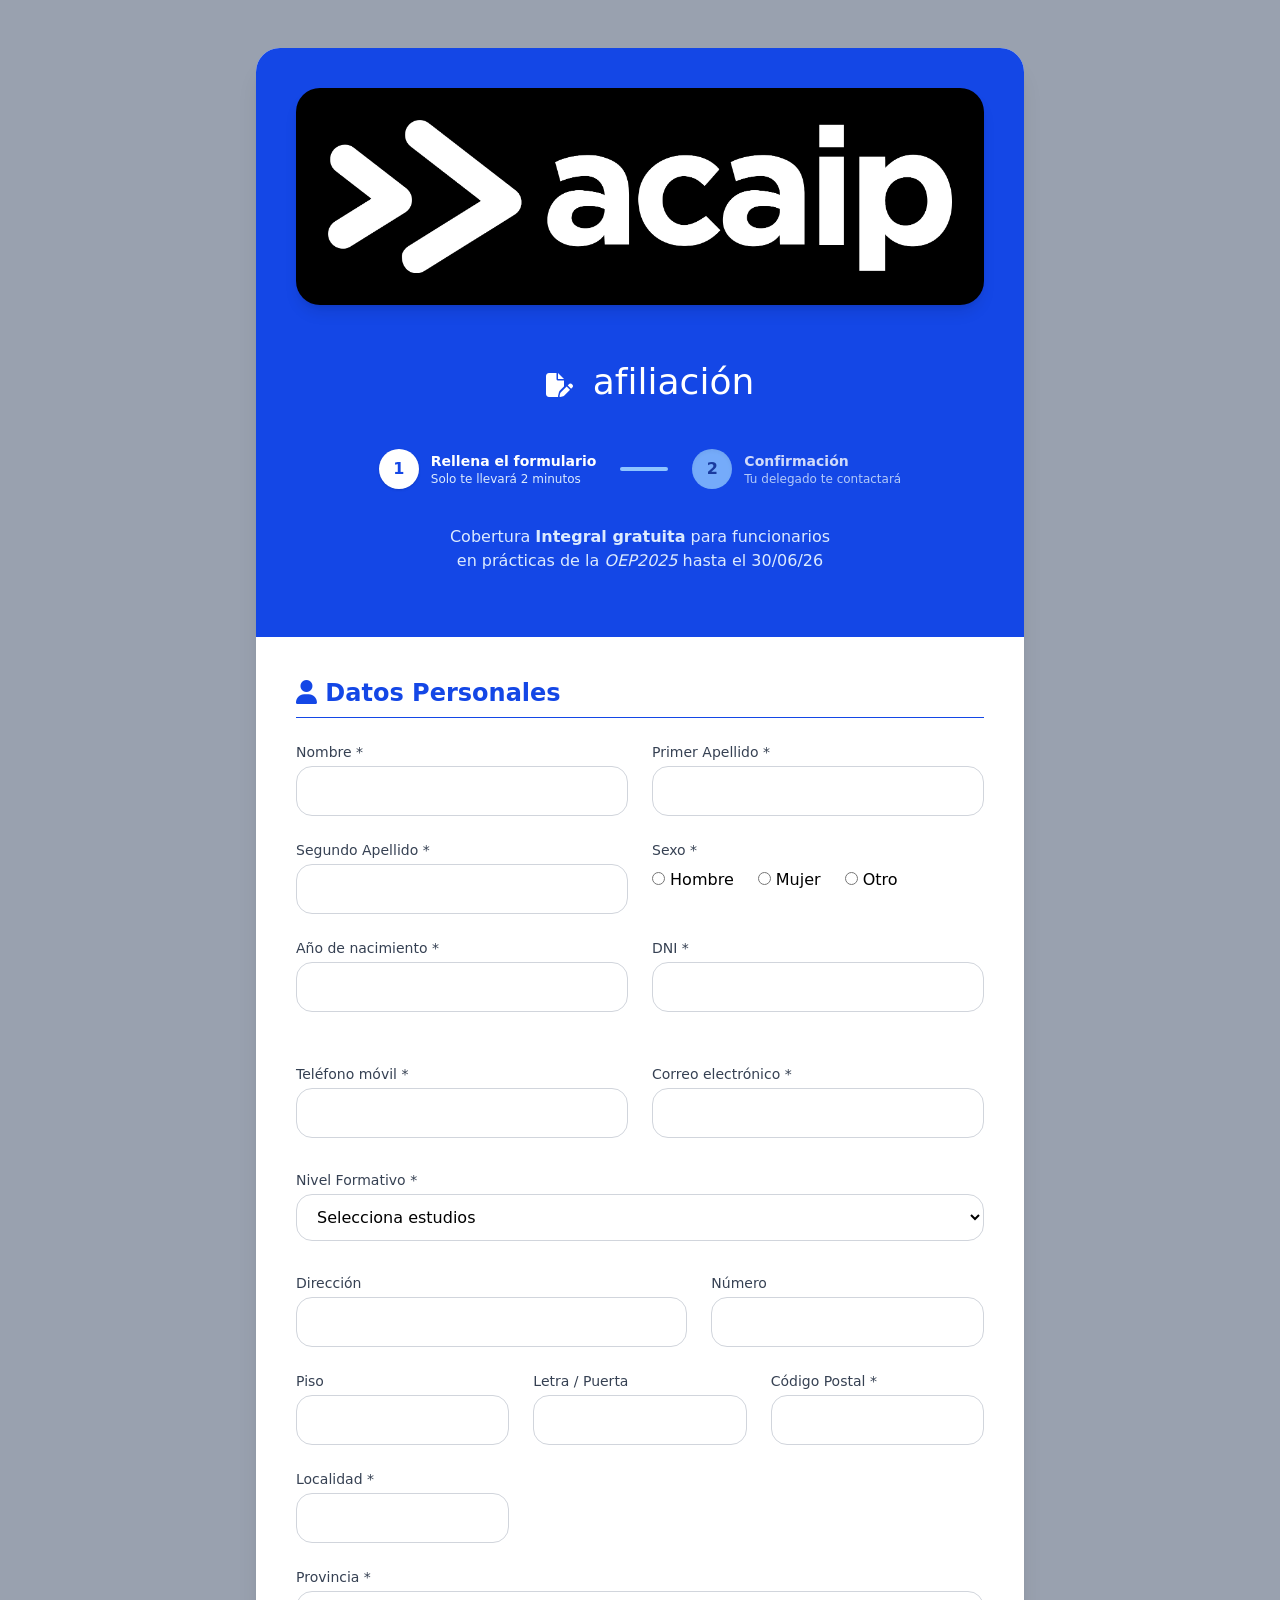
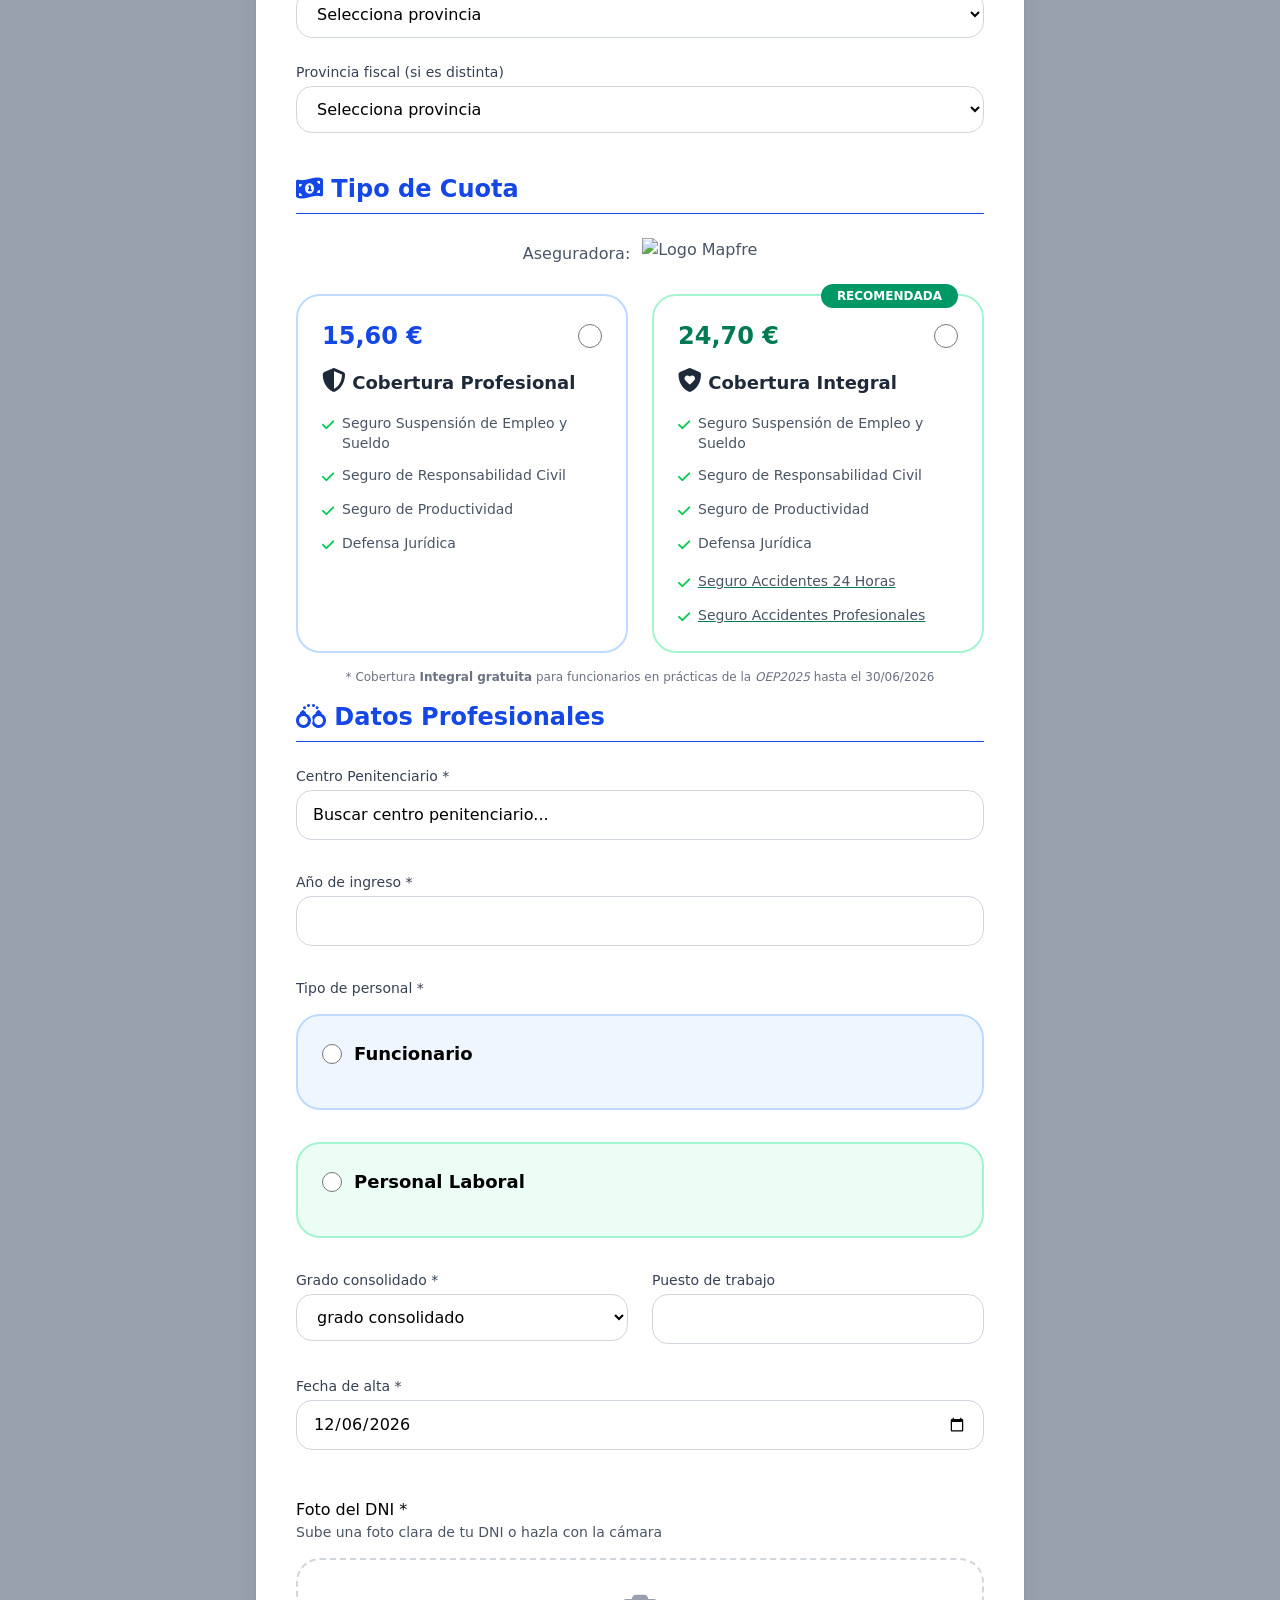
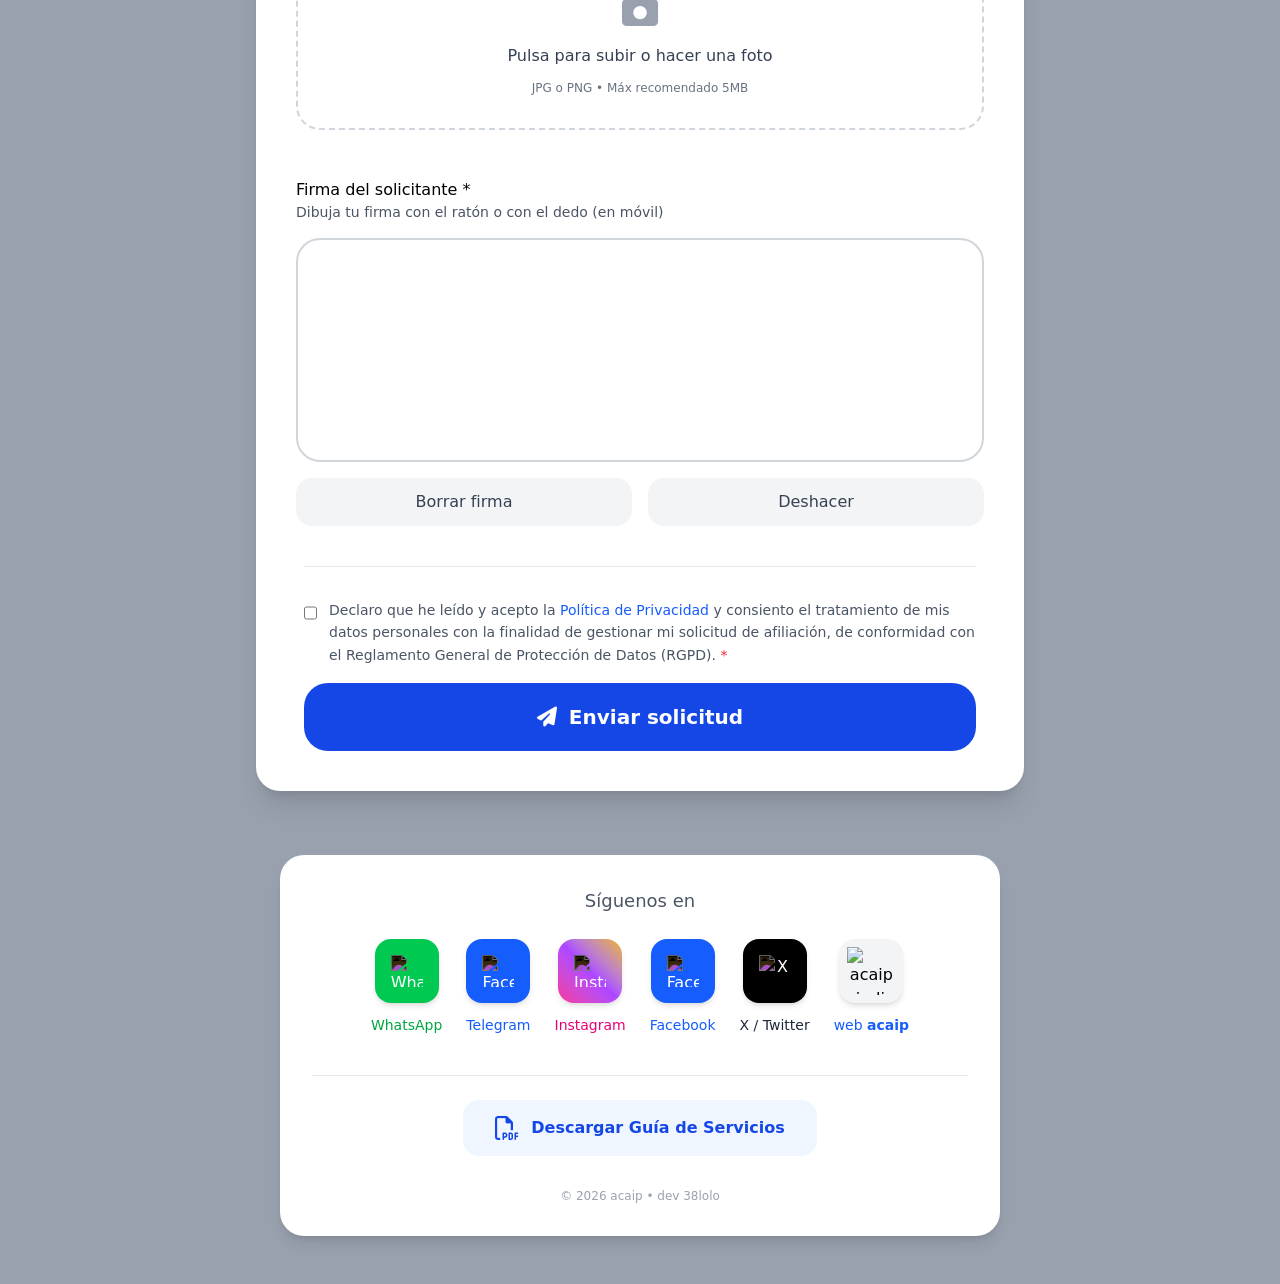
==== commit 38b083b4: "añadido enlace y sección para Telegram en las páginas de afiliación y gracias; actualizado el script" ====
--- a/afiliate.html
+++ b/afiliate.html
@@ -24,7 +24,7 @@
                     </div>
                 </div>
                 <br><br>
-                <h1 class="text-4xl"><i class="fa-solid fa-file-pen text-2xl p-5"></i>afiliación</h1>
+                <h1 class="text-4xl"><i class="fa-solid fa-file-pen fa-bounce text-2xl p-5"></i>afiliación</h1>
                 <!--<h1 class="text-3xl"><i class="fa-solid fa-building-flag text-2xl"></i> C.P. Castellón</h1>-->
                 <div class="mt-8 flex items-center justify-center gap-6">
 
@@ -66,7 +66,7 @@
                 <input type="hidden" name="tiempo_fin" id="tiempo_fin">
                 <!-- ==================== DATOS PERSONALES ==================== -->
                 <div>
-                    <h2 class="text-2xl font-bold text-blue-700 border-b pb-2 mb-6"><i class="fa-solid fa-user"></i> Datos Personales</h2>
+                    <h2 class="text-2xl font-bold text-blue-700 border-b pb-2 mb-6"><i class="fa-solid fa-user fa-beat"></i> Datos Personales</h2>
                     <div class="grid grid-cols-1 md:grid-cols-2 gap-6">
                         <div>
                             <label class="block text-sm font-medium text-gray-700 mb-1">Nombre *</label>
@@ -270,7 +270,7 @@
 
                 <!-- ==================== TIPO DE CUOTA CON COBERTURAS Y MAPFRE ==================== -->
                 <div>
-                    <h2 class="text-2xl font-bold text-blue-700 border-b pb-2 mb-6"><i class="fa-solid fa-money-bill-1-wave"></i> Tipo de Cuota</h2>
+                    <h2 class="text-2xl font-bold text-blue-700 border-b pb-2 mb-6"><i class="fa-solid fa-money-bill-1-wave fa-fade"></i> Tipo de Cuota</h2>
                     
                     <div class="mb-6 flex items-center justify-center gap-3 text-gray-600">
                         <span class="font-medium">Aseguradora:</span>
@@ -289,7 +289,7 @@
                                 <input type="radio" name="tipo_cuota" value="cuota A 15,60€" required 
                                     class="w-6 h-6 accent-blue-600">
                             </div>
-                            <h3 class="font-semibold text-lg mb-4 text-gray-800"><i class="fa-solid fa-shield-halved text-2xl"></i> Cobertura Profesional</h3>
+                            <h3 class="font-semibold text-lg mb-4 text-gray-800"><i class="fa-solid fa-shield-halved fa-fade text-2xl"></i> Cobertura Profesional</h3>
                             
                             <ul class="space-y-3 text-sm text-gray-600">
                                 <li class="flex items-start gap-2"><span class="text-green-500 mt-0.5"><i class="fa-solid fa-check"></i></span> Seguro Suspensión de Empleo y Sueldo</li>
@@ -313,7 +313,7 @@
                                 <input type="radio" name="tipo_cuota" value="cuota B 24,70€" 
                                     class="w-6 h-6 accent-emerald-600">
                             </div>
-                            <h3 class="font-semibold text-lg mb-4 text-gray-800"><i class="fa-solid fa-shield-heart text-2xl"></i> Cobertura <strong>Integral</strong></h3>
+                            <h3 class="font-semibold text-lg mb-4 text-gray-800"><i class="fa-solid fa-shield-heart fa-beat text-2xl"></i> Cobertura <strong>Integral</strong></h3>
                             
                             <ul class="space-y-3 text-sm text-gray-600">
                                 <li class="flex items-start gap-2"><span class="text-green-500 mt-0.5"><i class="fa-solid fa-check"></i></span> Seguro Suspensión de Empleo y Sueldo</li>
@@ -337,7 +337,7 @@
                 <!-- ==================== DATOS PROFESIONALES ==================== -->
                 <div>
                     <!--SECCION TITULO-->
-                    <h2 class="text-2xl font-bold text-blue-700 border-b pb-2 mb-6"><i class="fa-solid fa-handcuffs"></i> Datos Profesionales</h2>
+                    <h2 class="text-2xl font-bold text-blue-700 border-b pb-2 mb-6"><i class="fa-solid fa-handcuffs fa-spin"></i> Datos Profesionales</h2>
                     
                     <div class="space-y-8">
                         <!-- ==================== CENTRO PENITENCIARIO CON BÚSQUEDA ==================== -->
@@ -464,7 +464,7 @@
 
                         <div id="dni-placeholder" class="flex flex-col items-center justify-center gap-3">
                             <!-- Icono -->
-                            <div class="text-gray-400 text-4xl"><i class="fa-solid fa-camera"></i></i></div>
+                            <div class="text-gray-400 text-4xl"><i class="fa-solid fa-camera fa-fade"></i></i></div>
 
                             <p class="text-gray-700 font-medium">
                                 Pulsa para subir o hacer una foto
@@ -554,7 +554,7 @@
         
                 <button type="submit" 
                         class="w-full bg-blue-700 hover:bg-blue-800 transition py-5 rounded-3xl text-white font-semibold text-xl flex items-center justify-center gap-3">
-                    <i class="fas fa-paper-plane"></i>
+                    <i class="fas fa-paper-plane fa-bounce"></i>
                     
                     Enviar solicitud
                 </button>
@@ -580,7 +580,16 @@
                         </div>
                         <span class="mt-3 text-sm font-medium text-green-600">WhatsApp</span>
                     </a>
-
+                    <!-- Telegram -->
+                    <a href="https://t.me/acaipsindicato" 
+                    target="_blank"
+                    class="flex flex-col items-center group">
+                        <div class="w-16 h-16 bg-blue-600 hover:bg-blue-700 transition rounded-2xl flex items-center justify-center shadow-md group-hover:scale-110">
+                            <img src="https://cdn.jsdelivr.net/gh/simple-icons/simple-icons/icons/telegram.svg" 
+                                alt="Facebook" class="w-8 h-8 invert">
+                        </div>
+                        <span class="mt-3 text-sm font-medium text-blue-600">Telegram</span>
+                    </a>
                     <!-- Instagram -->
                     <a href="https://www.instagram.com/acaipsindicato/" 
                     target="_blank"
--- a/src/output.css
+++ b/src/output.css
@@ -286,6 +286,9 @@
   .-mt-60 {
     margin-top: calc(var(--spacing) * -60);
   }
+  .mt-0 {
+    margin-top: calc(var(--spacing) * 0);
+  }
   .mt-0\.5 {
     margin-top: calc(var(--spacing) * 0.5);
   }
@@ -316,6 +319,9 @@
   .mt-16 {
     margin-top: calc(var(--spacing) * 16);
   }
+  .mr-2 {
+    margin-right: calc(var(--spacing) * 2);
+  }
   .mb-1 {
     margin-bottom: calc(var(--spacing) * 1);
   }
@@ -337,6 +343,9 @@
   .mb-12 {
     margin-bottom: calc(var(--spacing) * 12);
   }
+  .ml-2 {
+    margin-left: calc(var(--spacing) * 2);
+  }
   .block {
     display: block;
   }
@@ -355,6 +364,9 @@
   .inline-flex {
     display: inline-flex;
   }
+  .table {
+    display: table;
+  }
   .h-1 {
     height: calc(var(--spacing) * 1);
   }
@@ -435,6 +447,9 @@
   }
   .flex-1 {
     flex: 1;
+  }
+  .border-collapse {
+    border-collapse: collapse;
   }
   .transform {
     transform: var(--tw-rotate-x,) var(--tw-rotate-y,) var(--tw-rotate-z,) var(--tw-skew-x,) var(--tw-skew-y,);
@@ -807,6 +822,9 @@
   .text-balance {
     text-wrap: balance;
   }
+  .text-wrap {
+    text-wrap: wrap;
+  }
   .text-blue-100 {
     color: var(--color-blue-100);
   }
@@ -926,12 +944,23 @@
       --tw-shadow-color: color-mix(in oklab, color-mix(in oklab, var(--color-green-200) 50%, transparent) var(--tw-shadow-alpha), transparent);
     }
   }
+  .outline {
+    outline-style: var(--tw-outline-style);
+    outline-width: 1px;
+  }
   .invert {
     --tw-invert: invert(100%);
     filter: var(--tw-blur,) var(--tw-brightness,) var(--tw-contrast,) var(--tw-grayscale,) var(--tw-hue-rotate,) var(--tw-invert,) var(--tw-saturate,) var(--tw-sepia,) var(--tw-drop-shadow,);
   }
+  .filter {
+    filter: var(--tw-blur,) var(--tw-brightness,) var(--tw-contrast,) var(--tw-grayscale,) var(--tw-hue-rotate,) var(--tw-invert,) var(--tw-saturate,) var(--tw-sepia,) var(--tw-drop-shadow,);
+  }
   .backdrop-blur-sm {
     --tw-backdrop-blur: blur(var(--blur-sm));
+    -webkit-backdrop-filter: var(--tw-backdrop-blur,) var(--tw-backdrop-brightness,) var(--tw-backdrop-contrast,) var(--tw-backdrop-grayscale,) var(--tw-backdrop-hue-rotate,) var(--tw-backdrop-invert,) var(--tw-backdrop-opacity,) var(--tw-backdrop-saturate,) var(--tw-backdrop-sepia,);
+    backdrop-filter: var(--tw-backdrop-blur,) var(--tw-backdrop-brightness,) var(--tw-backdrop-contrast,) var(--tw-backdrop-grayscale,) var(--tw-backdrop-hue-rotate,) var(--tw-backdrop-invert,) var(--tw-backdrop-opacity,) var(--tw-backdrop-saturate,) var(--tw-backdrop-sepia,);
+  }
+  .backdrop-filter {
     -webkit-backdrop-filter: var(--tw-backdrop-blur,) var(--tw-backdrop-brightness,) var(--tw-backdrop-contrast,) var(--tw-backdrop-grayscale,) var(--tw-backdrop-hue-rotate,) var(--tw-backdrop-invert,) var(--tw-backdrop-opacity,) var(--tw-backdrop-saturate,) var(--tw-backdrop-sepia,);
     backdrop-filter: var(--tw-backdrop-blur,) var(--tw-backdrop-brightness,) var(--tw-backdrop-contrast,) var(--tw-backdrop-grayscale,) var(--tw-backdrop-hue-rotate,) var(--tw-backdrop-invert,) var(--tw-backdrop-opacity,) var(--tw-backdrop-saturate,) var(--tw-backdrop-sepia,);
   }
@@ -1307,6 +1336,11 @@
   syntax: "*";
   inherits: false;
   initial-value: 0 0 #0000;
+}
+@property --tw-outline-style {
+  syntax: "*";
+  inherits: false;
+  initial-value: solid;
 }
 @property --tw-blur {
   syntax: "*";
@@ -1471,6 +1505,7 @@
       --tw-ring-offset-width: 0px;
       --tw-ring-offset-color: #fff;
       --tw-ring-offset-shadow: 0 0 #0000;
+      --tw-outline-style: solid;
       --tw-blur: initial;
       --tw-brightness: initial;
       --tw-contrast: initial;
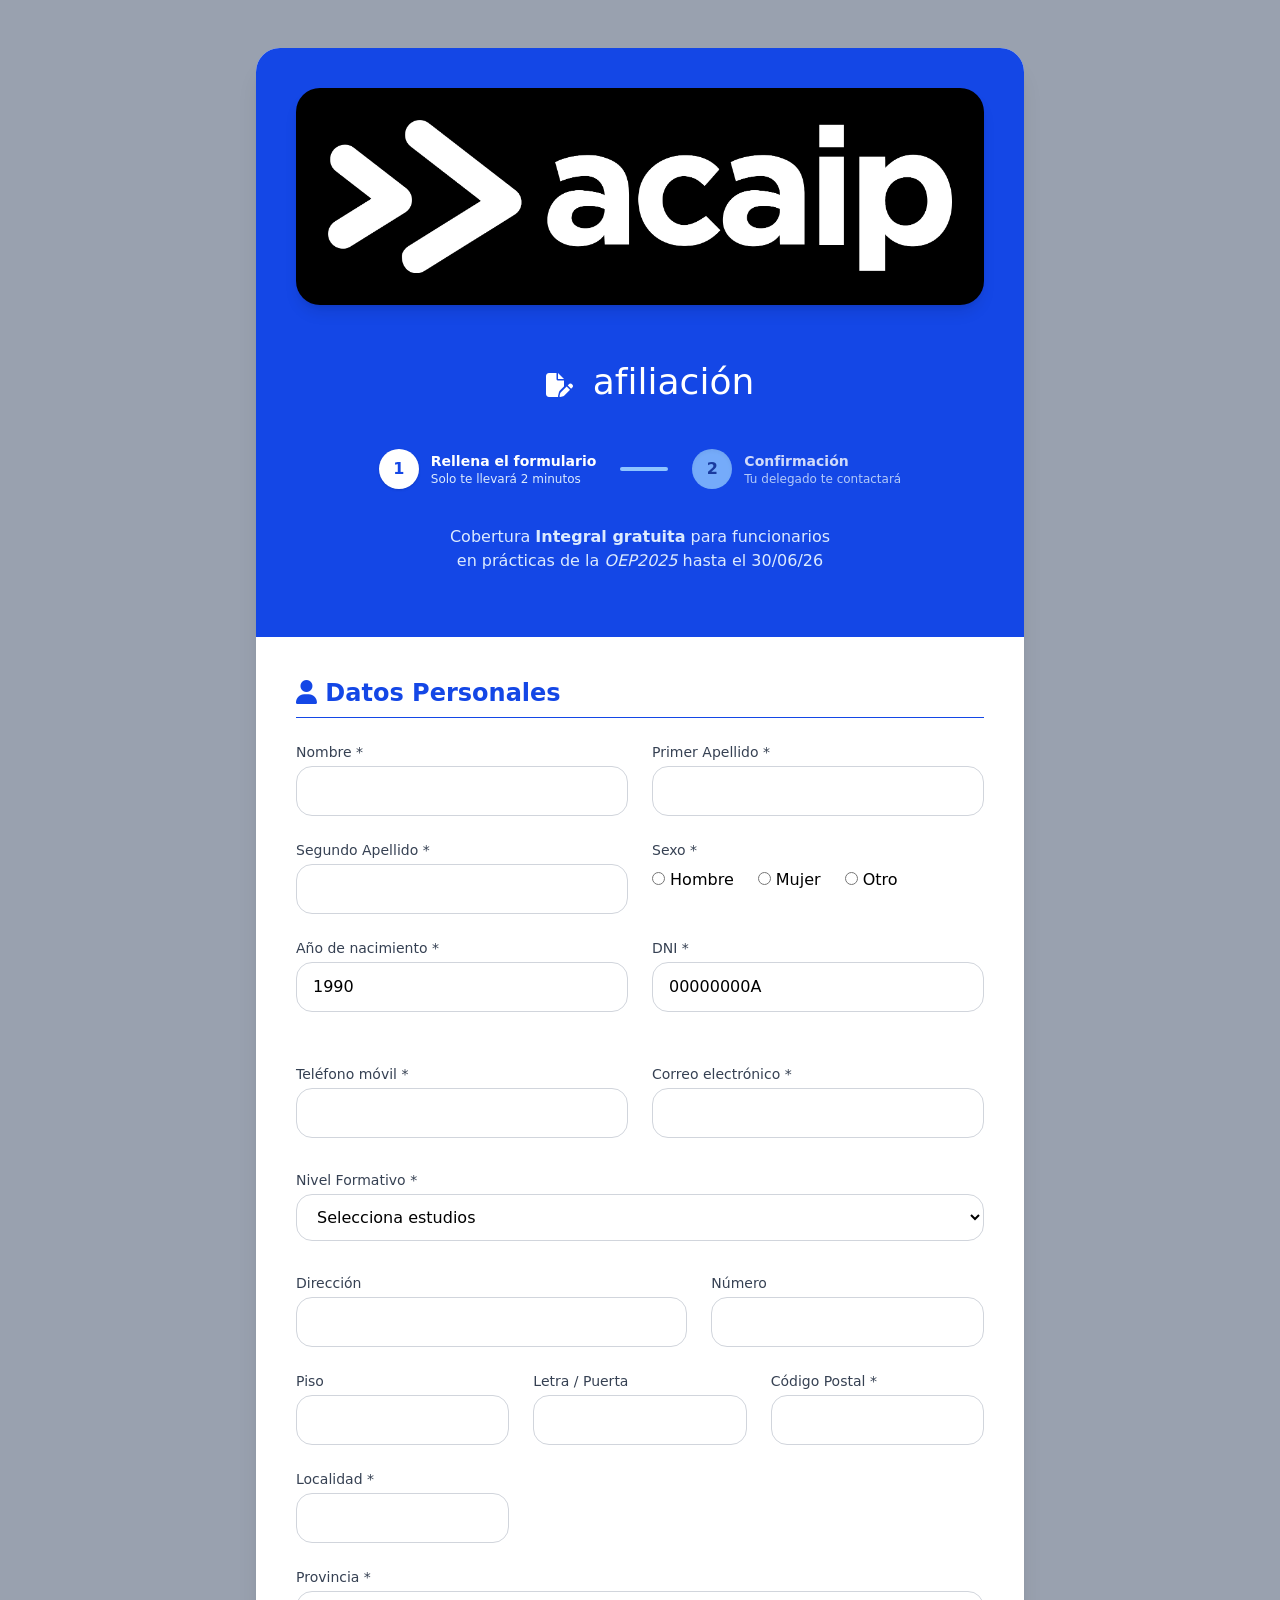
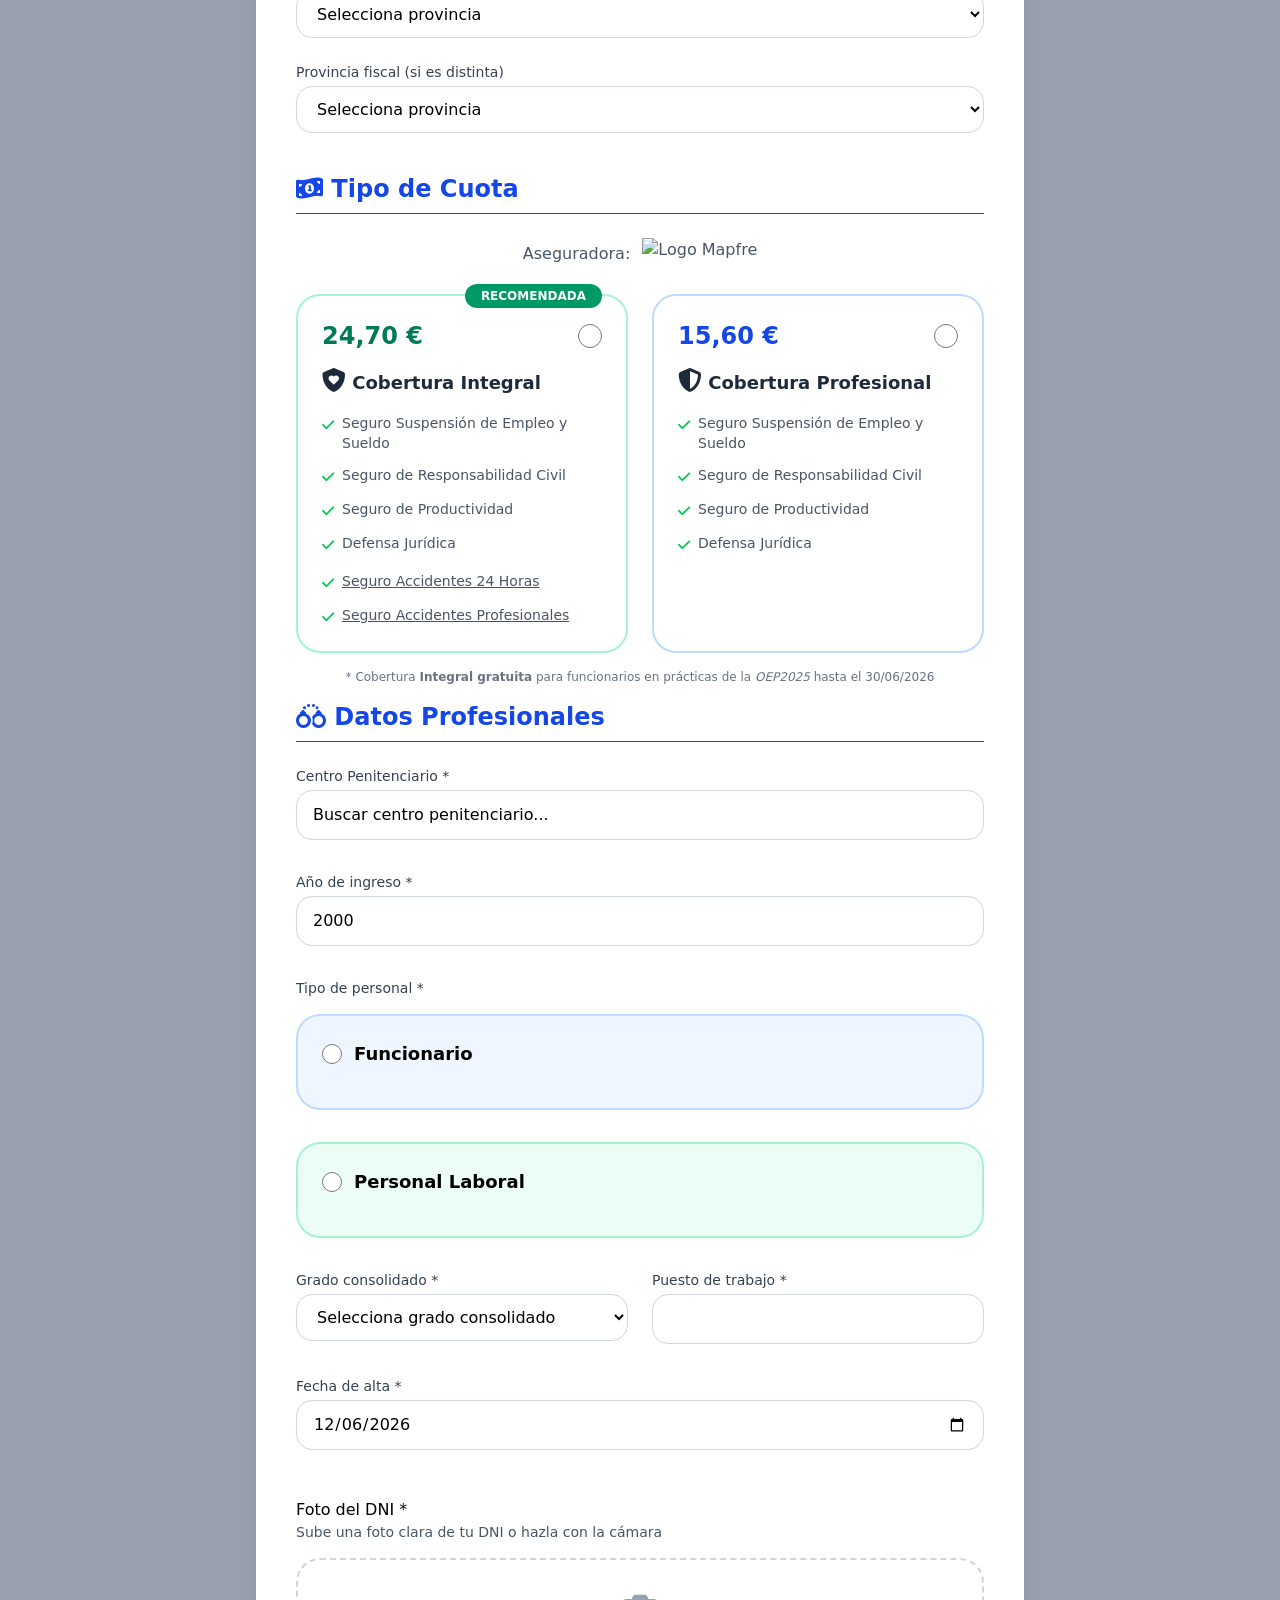
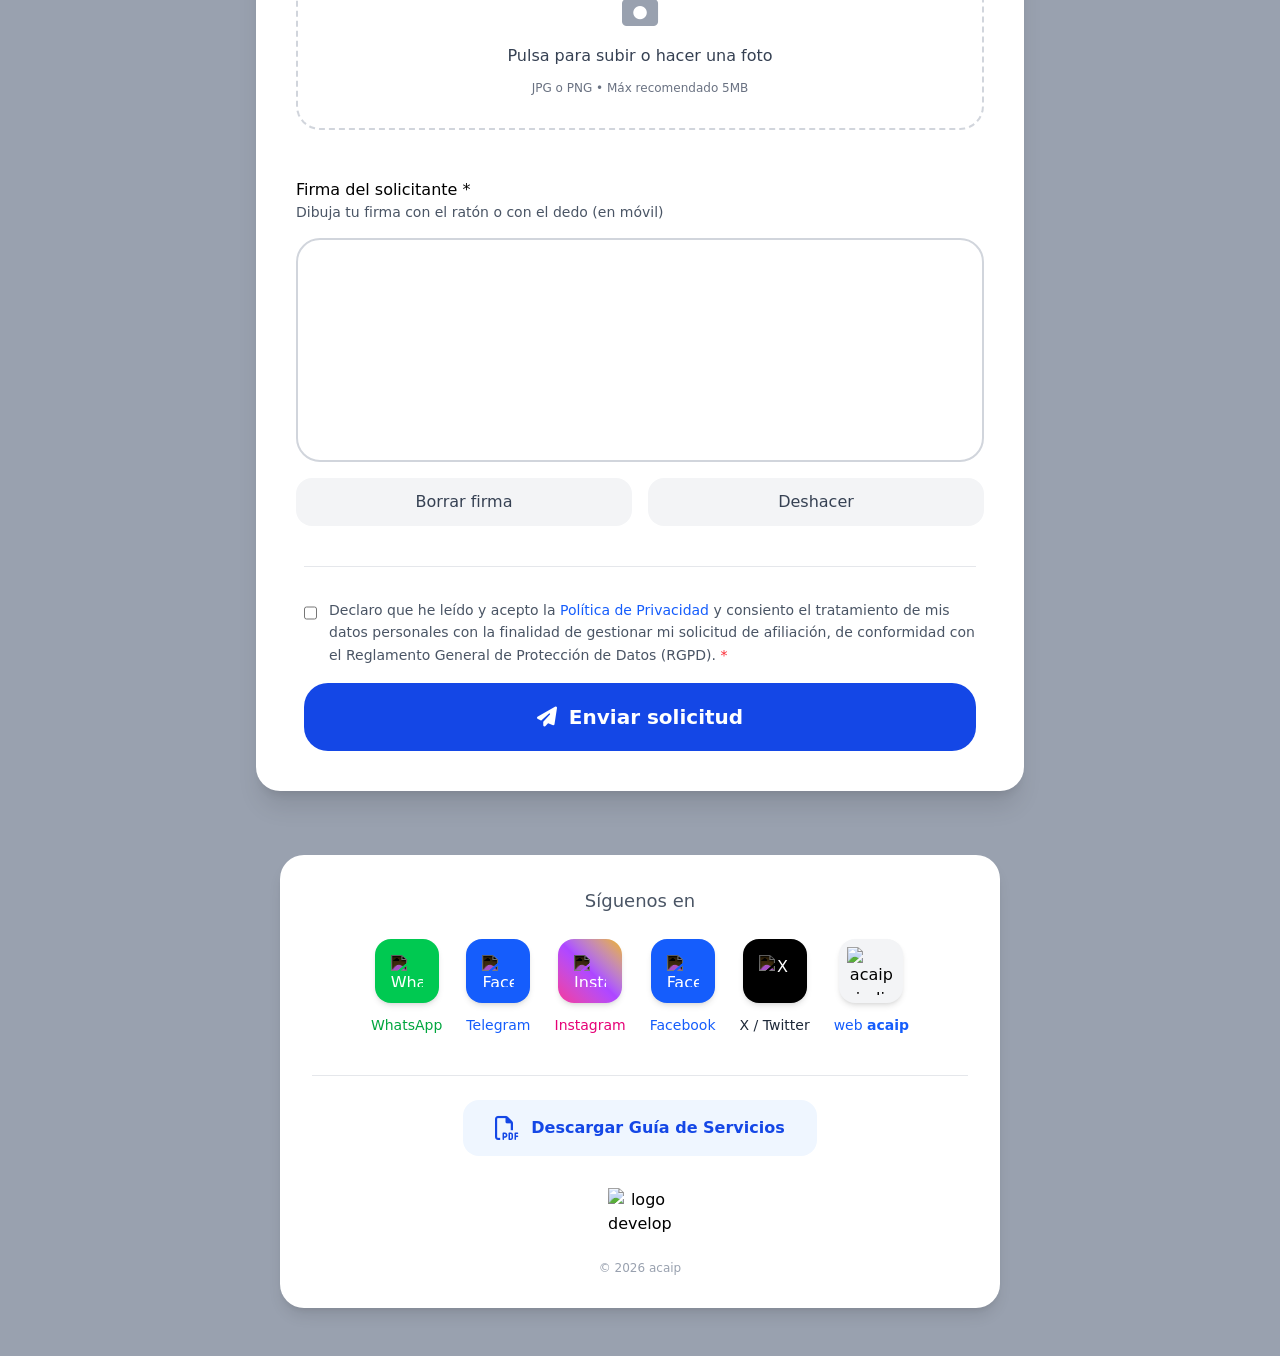
==== commit 3c79d649: "Añadido atributo required a campos de entrada y reestructurada la sección de cuotas en el formulario" ====
--- a/afiliate.html
+++ b/afiliate.html
@@ -3,6 +3,7 @@
     <head>
         <meta charset="UTF-8">
         <meta name="viewport" content="width=device-width, initial-scale=1.0">
+        <meta name="description" content="Afíliate fácilmente y accede a asesoría jurídica, defensa laboral, representación sindical y servicios exclusivos para trabajadores penitenciarios. Formulario seguro, rápido y totalmente online.">
         <title>Formulario de Afiliación</title>
         <link rel="stylesheet" href="https://cdnjs.cloudflare.com/ajax/libs/font-awesome/6.6.0/css/all.min.css">
         <link rel="stylesheet" href="./src/output.css">
@@ -90,22 +91,22 @@
                         </div>
                         <div>
                             <label class="block text-sm font-medium text-gray-700 mb-1">Año de nacimiento *</label>
-                            <input type="number" id="ano_nacimiento" name="ano_nacimiento" min="1900" max="2026" required class="w-full px-4 py-3 border border-gray-300 rounded-2xl focus:outline-none focus:border-blue-500">
+                            <input type="number" id="ano_nacimiento" name="ano_nacimiento" min="1900" max="2026" placeholder="1990" required class="w-full px-4 py-3 border border-gray-300 rounded-2xl focus:outline-none focus:border-blue-500">
                         </div>
                         <div>
                             <label class="block text-sm font-medium text-gray-700 mb-1">DNI *</label>
-                            <input type="text" id="nif" name="nif" maxlength="9" class="w-full px-4 py-3 border border-gray-300 rounded-2xl focus:outline-none focus:border-blue-500">
+                            <input type="text" id="nif" name="nif" maxlength="9" placeholder="00000000A" class="w-full px-4 py-3 border border-gray-300 rounded-2xl focus:outline-none focus:border-blue-500">
                             <p id="dni-error" class="text-red-500 text-sm mt-2 h-5 opacity-0 transition-opacity text-center">
                                 DNI no válido
                             </p>
                         </div>
                         <div>
                             <label class="block text-sm font-medium text-gray-700 mb-1">Teléfono móvil *</label>
-                            <input type="tel" id="telefono" name="telefono" required class="w-full px-4 py-3 border border-gray-300 rounded-2xl focus:outline-none focus:border-blue-500">
+                            <input type="tel" id="telefono" name="telefono" maxlength="9" inputmode="numeric" required class="w-full px-4 py-3 border border-gray-300 rounded-2xl focus:outline-none focus:border-blue-500">
                         </div>
                         <div>
                             <label class="block text-sm font-medium text-gray-700 mb-1">Correo electrónico *</label>
-                            <input type="email" id="email" name="email" required class="w-full px-4 py-3 border border-gray-300 rounded-2xl focus:outline-none focus:border-blue-500">
+                            <input type="email" id="email" name="email" maxlength="50" required class="w-full px-4 py-3 border border-gray-300 rounded-2xl focus:outline-none focus:border-blue-500">
                         </div>
                     </div>
 
@@ -127,15 +128,15 @@
                     <div class="mt-8 grid grid-cols-1 md:grid-cols-12 gap-6">
                         <div class="md:col-span-7">
                             <label class="block text-sm font-medium text-gray-700 mb-1">Dirección</label>
-                            <input type="text" id="direccion" name="direccion" class="w-full px-4 py-3 border border-gray-300 rounded-2xl focus:outline-none focus:border-blue-500">
+                            <input type="text" id="direccion" name="direccion" maxlength="80" class="w-full px-4 py-3 border border-gray-300 rounded-2xl focus:outline-none focus:border-blue-500">
                         </div>
                         <div class="md:col-span-5">
                             <label class="block text-sm font-medium text-gray-700 mb-1">Número</label>
-                            <input type="text" id="numero" name="numero" class="w-full px-4 py-3 border border-gray-300 rounded-2xl focus:outline-none focus:border-blue-500">
+                            <input type="text" id="numero" name="numero" maxlength="5" class="w-full px-4 py-3 border border-gray-300 rounded-2xl focus:outline-none focus:border-blue-500">
                         </div>
                         <div class="md:col-span-4">
                             <label class="block text-sm font-medium text-gray-700 mb-1">Piso</label>
-                            <input type="text" id="piso" name="piso" class="w-full px-4 py-3 border border-gray-300 rounded-2xl focus:outline-none focus:border-blue-500">
+                            <input type="text" id="piso" name="piso" maxlength="5" class="w-full px-4 py-3 border border-gray-300 rounded-2xl focus:outline-none focus:border-blue-500">
                         </div>
                         <div class="md:col-span-4">
                             <label class="block text-sm font-medium text-gray-700 mb-1">Letra / Puerta</label>
@@ -143,7 +144,7 @@
                         </div>
                         <div class="md:col-span-4">
                             <label class="block text-sm font-medium text-gray-700 mb-1">Código Postal *</label>
-                            <input type="text" id="codigo_postal" name="codigo_postal" required pattern="[0-9]{5}" maxlength="5" inputmode="numeric" class="w-full px-4 py-3 border border-gray-300 rounded-2xl focus:outline-none focus:border-blue-500">
+                            <input type="text" id="codigo_postal" name="codigo_postal" inputmode="numeric" required pattern="[0-9]{5}" maxlength="5" inputmode="numeric" class="w-full px-4 py-3 border border-gray-300 rounded-2xl focus:outline-none focus:border-blue-500">
                         </div>
                         <div class="md:col-span-4">
                             <label class="block text-sm font-medium text-gray-700 mb-1">Localidad *</label>
@@ -280,27 +281,6 @@
                     </div>
 
                     <div class="grid grid-cols-1 md:grid-cols-2 gap-6">
-            
-                    <!-- Cuota cobertura profesional A - 15,60€ -->
-                    <label class="cursor-pointer group">
-                        <div class="h-full p-6 border-2 border-blue-200 rounded-3xl hover:border-blue-500 transition-all bg-white">
-                            <div class="flex items-center justify-between mb-4">
-                                <div class="text-2xl font-bold text-blue-700">15,60 €</div>
-                                <input type="radio" name="tipo_cuota" value="cuota A 15,60€" required 
-                                    class="w-6 h-6 accent-blue-600">
-                            </div>
-                            <h3 class="font-semibold text-lg mb-4 text-gray-800"><i class="fa-solid fa-shield-halved fa-fade text-2xl"></i> Cobertura Profesional</h3>
-                            
-                            <ul class="space-y-3 text-sm text-gray-600">
-                                <li class="flex items-start gap-2"><span class="text-green-500 mt-0.5"><i class="fa-solid fa-check"></i></span> Seguro Suspensión de Empleo y Sueldo</li>
-                                <li class="flex items-start gap-2"><span class="text-green-500 mt-0.5"><i class="fa-solid fa-check"></i></span> Seguro de Responsabilidad Civil</li>
-                                <li class="flex items-start gap-2"><span class="text-green-500 mt-0.5"><i class="fa-solid fa-check"></i></span> Seguro de Productividad</li>
-                                <li class="flex items-start gap-2"><span class="text-green-500 mt-0.5"><i class="fa-solid fa-check"></i></span> Defensa Jurídica</li>
-                                
-                            </ul>
-                        </div>
-                    </label>
-
                     <!-- Cobertura integral - 24,70€ -->
                     <label class="cursor-pointer group">
                         <div class="h-full p-6 border-2 border-emerald-200 rounded-3xl hover:border-emerald-600 transition-all bg-white relative">
@@ -327,6 +307,27 @@
                             </ul>
                         </div>
                     </label>
+                    <!-- Cuota cobertura profesional A - 15,60€ -->
+                    <label class="cursor-pointer group">
+                        <div class="h-full p-6 border-2 border-blue-200 rounded-3xl hover:border-blue-500 transition-all bg-white">
+                            <div class="flex items-center justify-between mb-4">
+                                <div class="text-2xl font-bold text-blue-700">15,60 €</div>
+                                <input type="radio" name="tipo_cuota" value="cuota A 15,60€" required 
+                                    class="w-6 h-6 accent-blue-600">
+                            </div>
+                            <h3 class="font-semibold text-lg mb-4 text-gray-800"><i class="fa-solid fa-shield-halved fa-fade text-2xl"></i> Cobertura Profesional</h3>
+                            
+                            <ul class="space-y-3 text-sm text-gray-600">
+                                <li class="flex items-start gap-2"><span class="text-green-500 mt-0.5"><i class="fa-solid fa-check"></i></span> Seguro Suspensión de Empleo y Sueldo</li>
+                                <li class="flex items-start gap-2"><span class="text-green-500 mt-0.5"><i class="fa-solid fa-check"></i></span> Seguro de Responsabilidad Civil</li>
+                                <li class="flex items-start gap-2"><span class="text-green-500 mt-0.5"><i class="fa-solid fa-check"></i></span> Seguro de Productividad</li>
+                                <li class="flex items-start gap-2"><span class="text-green-500 mt-0.5"><i class="fa-solid fa-check"></i></span> Defensa Jurídica</li>
+                                
+                            </ul>
+                        </div>
+                    </label>
+
+                    
                 </div>
     
                 <p class="text-center text-xs text-gray-500 mt-4 mb-4">
@@ -367,7 +368,7 @@
                         </div>
                         <div>
                             <label class="block text-sm font-medium text-gray-700 mb-1">Año de ingreso *</label>
-                            <input type="number" id="ano_ingreso" name="ano_ingreso" min="1970" max="2026" required class="w-full px-4 py-3 border border-gray-300 rounded-2xl focus:outline-none focus:border-blue-500">
+                            <input type="number" id="ano_ingreso" name="ano_ingreso" min="1970" max="2026" placeholder="2000" inputmode="numeric" required class="w-full px-4 py-3 border border-gray-300 rounded-2xl focus:outline-none focus:border-blue-500">
                         </div>
 
                         <!-- Tipo de personal (separado en dos apartados) -->
@@ -421,8 +422,8 @@
                             <div>
                                 <label class="block text-sm font-medium text-gray-700 mb-1">Grado consolidado *</label>
                                 <select id="grado_consolidado" name="grado_consolidado" required class="w-full px-4 py-3 border border-gray-300 rounded-2xl focus:outline-none focus:border-blue-500 bg-white">
-                                    <option value=""> grado consolidado</option>
-                                    <option value="Sin consolidar">Sin consolidar</option>
+                                    <option value=""> Selecciona grado consolidado</option>
+                                    <option value="">Sin consolidar</option>
                                     <option value="16">16</option>
                                     <option value="17">17</option>
                                     <option value="18">18</option>
@@ -434,8 +435,8 @@
                                 </select>
                             </div>
                             <div>
-                                <label class="block text-sm font-medium text-gray-700 mb-1">Puesto de trabajo</label>
-                                <input type="text" id="puesto_trabajo" name="puesto_trabajo" class="w-full px-4 py-3 border border-gray-300 rounded-2xl focus:outline-none focus:border-blue-500">
+                                <label class="block text-sm font-medium text-gray-700 mb-1">Puesto de trabajo *</label>
+                                <input type="text" id="puesto_trabajo" name="puesto_trabajo" required class="w-full px-4 py-3 border border-gray-300 rounded-2xl focus:outline-none focus:border-blue-500">
                             </div>
                         </div>
 
@@ -645,9 +646,11 @@
                         Descargar Guía de Servicios
                     </a>
                 </div>
-
-                <p class="text-xs text-gray-400 mt-8">
-                    © 2026 acaip • dev 38lolo
+            <div class="flex justify-center items-center h-16 mt-8">
+              <img src="./assets/dev38.png" alt="logo developer" class="w-16 h-16">
+            </div>
+                <p class="text-xs text-gray-400 mt-2">
+                    © 2026 acaip
                 </p>
             </div>
         </div>
